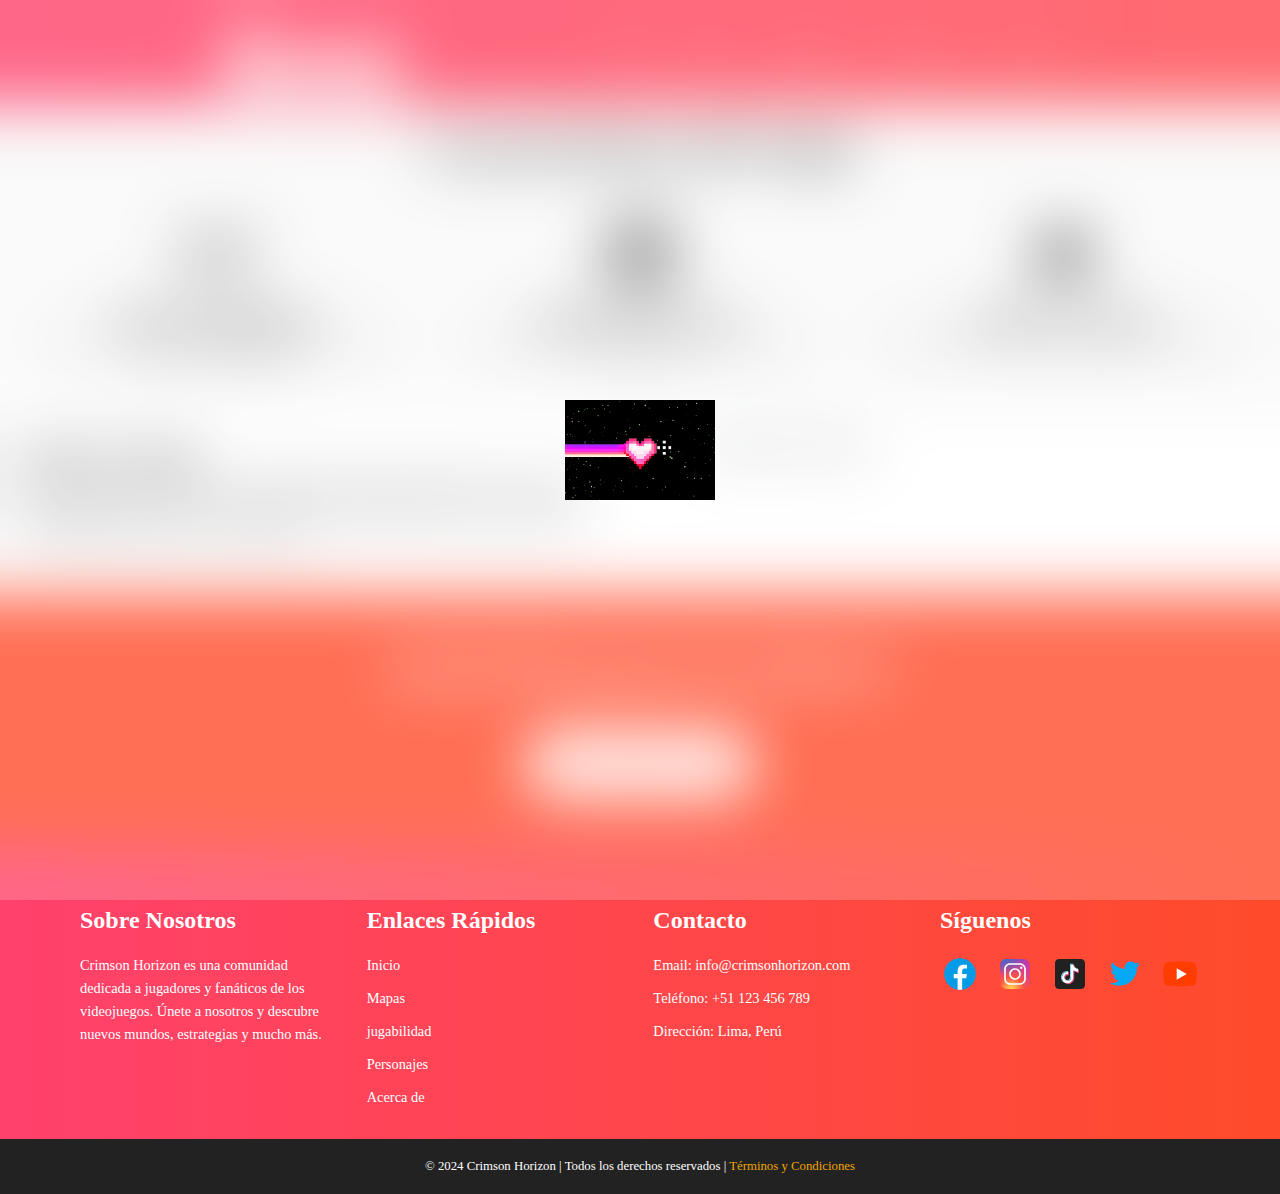
==== index.html @ 90517d05 "19102024" ====
<!DOCTYPE html>
<html lang="es">
<head>
    <meta charset="UTF-8">
    <meta name="viewport" content="width=device-width, initial-scale=1.0">
    <title>INICIO</title>
    <link rel="stylesheet" href="./estilos/sass.css">
    <link rel="icon" href="image/iconos/Crimson-Horizon.png" type="image/png">
</head>

<body>

    <!-- Preloader -->
    <div id="preloader">
        <img src="./image/giphy.gif" alt="Cargando" id="loader-gif">
    </div>
    
    <!-- Header -->
    <header>
        <img src="./image/logos/Crimson-Horizon-logo.png" alt="Logo" width="200px">
        <nav>
            <div class="menu-icon" id="menu-icon">&#9776;</div>
            <ul id="nav-links">
                <li><a href="./index.html">Inicio</a></li>
                <li><a href="./data/mapas.html">Mapas</a></li>
                <li><a href="./data/jugabilidad.html">jugabilidad</a></li>
                <li><a href="./data/personajes.html">Personajes</a></li>
                <li><a href="./data/acercaDe.html">Acerca de</a></li>
            </ul>
        </nav>
    </header>

    <!-- Hero Section 
    <section class="hero-section">
        <div class="video-background">
            <iframe src="https://www.youtube.com/embed/W7Zatp6qYQc?si=sY_WpAzweU1aqU3s&autoplay=1&mute=1&loop=1&playlist=W7Zatp6qYQc" 
            title="YouTube video player" frameborder="0" allow="accelerometer; autoplay; clipboard-write; encrypted-media; gyroscope; picture-in-picture; web-share" 
            allowfullscreen></iframe>
        </div>
        <div class="hero-content">
            <h1>Crimson Horizon</h1>
            <p>Embárcate en una aventura épica en un mundo lleno de desafíos y estrategias.</p>
            <a href="#explorar" class="cta-button">Explorar Ahora</a>
        </div>
    </section>
-->
    

    <!-- Características del Juego -->
    <section class="features-section">
        <h2>Características del Juego</h2>
        <div class="features-grid">
            <div class="feature-item">
                <img src="./image/logos/Modo_Multijugador-removebg-preview.svg" alt="Multijugador">
                <h3>Modo Multijugador</h3>
                <p>Juega con amigos o enfrenta a jugadores de todo el mundo en batallas épicas.</p>
            </div>
            <div class="feature-item">
                <img src="./image/logos/png-transparent-compute.svg" alt="Mundos Inmersivos">
                <h3>Mundos Inmersivos</h3>
                <p>Explora mapas detallados con diferentes biomas y escenarios.</p>
            </div>
            <div class="feature-item">
                <img src="./image/logos/sniper-rifle-icon-two-crossed-guns-on-white-vector-removebg-preview-_1_.svg" alt="Combates Intensos">
                <h3>Combates Intensos</h3>
                <p>Disfruta de un sistema de combate fluido y dinámico.</p>
            </div>
        </div>
    </section>

    <!-- Cuerpo de Inicio -->
    <section class="cuerpoInicio">
        <article>
            <h2>Sobre el Juego</h2>
            <p>Crimson Horizon es un juego de estrategia donde las decisiones tácticas y el control del mapa determinan tu victoria. Con diversos escenarios que abarcan desde ciudades desoladas hasta densas selvas, cada partida es una experiencia única. Únete y muestra tus habilidades estratégicas en batallas épicas.</p>
        </article>
        <article>
            <img src="./image/12.jpg" alt="Imagen de Presentación" width="100%">
        </article>
    </section>


<!-- Contador de Logros Mejorado -->
<!-- Contador de Logros 
<section class="achievement-counter">
    <h2>Estadísticas del Juego</h2>
    <div class="counter-container">
        <div class="counter-item">
            <h3>Jugadores Registrados</h3>
            <p><span class="counter" data-count="10000">0</span>+</p>
        </div>
        <div class="counter-item">
            <h3>Misiones Completadas</h3>
            <p><span class="counter" data-count="5000">0</span>+</p>
        </div>
        <div class="counter-item">
            <h3>Eventos en Vivo</h3>
            <p><span class="counter" data-count="50">0</span></p>
        </div>
    </div>
</section>-->




    <!-- Call to Action -->
    <section class="cta-section">
        <h2>¿Estás listo para la aventura?</h2>
        <a href="#" class="cta-button">Descargar Ahora</a>
    </section>

    <!-- Footer -->
    <footer>
        <div class="footer-container">
            <div class="footer-section about">
                <h2>Sobre Nosotros</h2>
                <p>Crimson Horizon es una comunidad dedicada a jugadores y fanáticos de los videojuegos. Únete a nosotros y descubre nuevos mundos, estrategias y mucho más.</p>
            </div>

            <div class="footer-section links">
                <h2>Enlaces Rápidos</h2>
                <ul>
                    <li><a href="./index.html">Inicio</a></li>
                    <li><a href="./data/mapas.html">Mapas</a></li>
                    <li><a href="./data/jugabilidad.html">jugabilidad</a></li>
                    <li><a href="./data/personajes.html">Personajes</a></li>
                    <li><a href="./data/acercaDe.html">Acerca de</a></li>
                </ul>
            </div>

            <div class="footer-section contact">
                <h2>Contacto</h2>
                <ul>
                    <li>Email: <a href="mailto:info@crimsonhorizon.com">info@crimsonhorizon.com</a></li>
                    <li>Teléfono: +51 123 456 789</li>
                    <li>Dirección: Lima, Perú</li>
                </ul>
            </div>

            <div class="footer-section social">
                <h2>Síguenos</h2>
                <div class="social-icons">
                    <a href="https://www.facebook.com/?locale=es_LA" target="_blank"><img src="./image/logos/facebook.svg" alt="Facebook"></a>
                    <a href="https://www.instagram.com/" target="_blank"><img src="./image/logos/instagram.svg" alt="Instagram"></a>
                    <a href="https://www.tiktok.com/es/" target="_blank"><img src="./image/logos/tik-tok.svg" alt="TikTok"></a>
                    <a href="https://x.com/?lang=es" target="_blank"><img src="./image/logos/twitter.svg" alt="Twitter"></a>
                    <a href="https://www.youtube.com/" target="_blank"><img src="./image/logos/youtube-play.svg" alt="YouTube"></a>
                </div>
            </div>
        </div>

        <div class="footer-bottom">
            <p>&copy; 2024 Crimson Horizon | Todos los derechos reservados | <a href="#">Términos y Condiciones</a></p>
        </div>
    </footer>

    <script src="./js/js.js"></script>
    <script src="./js/inicio.js"></script>
</body>
</html>
---- estilos/sass.css ----
@charset "UTF-8";
/* Animación Fade-Out para Preloader */
#preloader {
  position: fixed;
  width: 100%;
  height: 100%;
  background: #fff;
  display: flex;
  justify-content: center;
  align-items: center;
  z-index: 9999;
  animation: fadeOut 1.5s forwards;
  animation-delay: 2s;
}

@keyframes fadeOut {
  100% {
    opacity: 0;
    visibility: hidden;
  }
}
/* Mobile First Design */
/* Estilos para la sección del héroe */ /* Estilos para la sección del héroe */
.hero-section {
  position: relative;
  width: 100%;
  height: 100vh;
  display: flex;
  justify-content: center;
  align-items: center;
  color: white;
  text-align: center;
  overflow: hidden;
}

.video-background {
  position: absolute;
  top: 0;
  left: 0;
  width: 100%;
  height: 100%;
  overflow: hidden;
  z-index: -1; /* Hace que el video quede detrás del contenido */
}

.video-background iframe {
  position: absolute;
  top: 0;
  left: 0;
  width: 100%;
  height: 100%;
  pointer-events: none; /* Hace que el video no sea interactivo */
}

.hero-content {
  z-index: 1; /* Asegura que el contenido esté por encima del video */
  padding: 20px;
}

.cta-button {
  display: inline-block;
  padding: 15px 30px;
  background-color: #ff4500;
  color: white;
  text-decoration: none;
  font-size: 18px;
  border-radius: 5px;
  margin-top: 20px;
}

.cta-button:hover {
  background-color: #e63e00;
}

/* Características del Juego */
.features-section {
  padding: 20px;
  text-align: center;
  background-color: #f9f9f9;
}
.features-section h2 {
  font-size: 2rem; /* Ajustado para pantallas pequeñas */
  margin-bottom: 20px;
}
.features-section .features-grid {
  display: grid;
  grid-template-columns: 1fr; /* Mostrar en una sola columna en móviles */
  gap: 20px;
}
.features-section .features-grid .feature-item {
  padding: 20px;
}
.features-section .features-grid .feature-item img {
  width: 50px; /* Ajustamos el tamaño de los íconos */
  margin-bottom: 10px;
}
.features-section .features-grid .feature-item h3 {
  font-size: 1.5rem;
}
.features-section .features-grid .feature-item p {
  font-size: 1rem;
  color: #666;
}
@media (min-width: 768px) {
  .features-section h2 {
    font-size: 2.5rem;
  }
  .features-section .features-grid {
    grid-template-columns: repeat(3, 1fr); /* 3 columnas en pantallas medianas/grandes */
    gap: 30px;
  }
  .features-section .features-grid .feature-item img {
    width: 80px; /* Iconos más grandes en pantallas grandes */
  }
}

/* Cuerpo de Inicio */
.cuerpoInicio {
  display: flex;
  flex-direction: column; /* Columna en móviles */
  margin: 30px 20px;
  gap: 20px;
}
.cuerpoInicio article {
  width: 100%;
  margin-bottom: 20px;
}
.cuerpoInicio article h2 {
  font-size: 1.8rem; /* Ajustado para móviles */
}
.cuerpoInicio article p {
  font-size: 1rem;
  color: #333;
  text-align: justify;
}
.cuerpoInicio article img {
  width: 100%;
  border-radius: 10px;
}
@media (min-width: 768px) {
  .cuerpoInicio {
    flex-direction: row; /* Filas en pantallas grandes */
    justify-content: space-between;
  }
  .cuerpoInicio article {
    width: 45%; /* Cada artículo toma el 45% del ancho */
  }
}

/* Call to Action */
.cta-section {
  text-align: center;
  padding: 50px 20px; /* Aumentar padding en la sección para mayor espacio */
  background-color: #ff4b2b;
  color: white;
  /* Ajustes para pantallas grandes */
}
.cta-section h2 {
  font-size: 2rem; /* Ajustado para móviles */
  margin-bottom: 20px; /* Añadir margen inferior al título */
}
.cta-section .cta-button {
  display: inline-block; /* Mantener el botón inline-block */
  padding: 15px 30px; /* Aumentar el padding del botón */
  font-size: 1.2rem;
  background-color: white;
  color: #ff4b2b;
  text-decoration: none;
  border-radius: 50px;
  transition: background-color 0.3s ease;
  margin-top: 20px; /* Añadir espacio entre el botón y el título */
}
.cta-section .cta-button:hover {
  background-color: #d6391d;
  color: white;
}
@media (min-width: 768px) {
  .cta-section h2 {
    font-size: 2.5rem;
  }
  .cta-section .cta-button {
    padding: 20px 40px; /* Más grande en pantallas grandes */
    font-size: 1.4rem;
  }
}

/* Animación de fadeIn */
@keyframes fadeIn {
  0% {
    opacity: 0;
  }
  100% {
    opacity: 1;
  }
}
/* Animación de fadeInUp */
@keyframes fadeInUp {
  0% {
    opacity: 0;
    transform: translateY(20px);
  }
  100% {
    opacity: 1;
    transform: translateY(0);
  }
}
/* Estilos generales para la tarjeta */
.card-container {
  width: 300px;
  height: 330px;
  perspective: 1000px; /* Da profundidad a la animación */
  margin: 20px auto; /* Centra la tarjeta */
}

.card {
  width: 100%;
  height: 100%;
  position: relative;
  transform-style: preserve-3d;
  transition: transform 0.6s;
}

.card.is-flipped {
  transform: rotateY(180deg); /* Efecto de voltear la carta al hacer clic */
}

.card-front,
.card-back {
  position: absolute;
  width: 100%;
  height: 100%;
  backface-visibility: hidden; /* Oculta la cara posterior cuando no está visible */
  border: 2px solid #ffd441;
  border-radius: 10px;
}

/* Frente de la carta con el degradado circular */
.card-front {
  background: radial-gradient(circle, #ffd441, #ff7541); /* Degradado circular */
}

.card-front img {
  width: 100%;
  height: 100%;
  -o-object-fit: cover;
     object-fit: cover; /* Ajusta la imagen para cubrir todo el contenedor sin distorsión */
  border-radius: 10px;
}

/* Parte posterior de la carta con la descripción */
.card-back {
  background: radial-gradient(circle, #ff7541, #ff416c); /* Degradado circular */
  color: #fff;
  text-align: center;
  transform: rotateY(180deg); /* Oculta la parte posterior al principio */
  padding: 20px;
  border-radius: 10px;
}

.card-back h2 {
  margin-bottom: 10px;
}

.card-back p {
  margin: 5px 0;
}

/* Estilo de contenedor de cartas */
.contenedorDeCarta {
  display: flex;
  flex-wrap: wrap;
  justify-content: center; /* Centra las cartas en la sección */
  gap: 20px; /* Espacio entre las cartas */
}

.imgPersonajes {
  width: 50%;
  height: 20%;
}

.logoRangos {
  width: 200px;
}

.map-section {
  display: grid;
  grid-template-columns: repeat(auto-fit, minmax(300px, 1fr));
  gap: 20px;
  padding: 20px;
  /* Estilos personalizados por tipo de mapa */
}
.map-section .map-container {
  text-align: center;
  border: 1px solid #ccc;
  padding: 15px;
  border-radius: 10px;
  background-color: #f9f9f9;
}
.map-section .map-container img {
  border-radius: 10px;
  margin-bottom: 10px;
}
.map-section .map-container h2 {
  font-size: 1.5em;
  margin: 10px 0;
}
.map-section .map-container p {
  font-size: 1em;
  color: #666;
  padding: 0 10px;
}
.map-section .ciudad-map {
  background-color: #d1e7dd; /* Verde claro */
}
.map-section .ciudad-map h2 {
  color: #198754; /* Verde */
}
.map-section .desert-map {
  background-color: #fdf2e9; /* Beige claro */
}
.map-section .desert-map h2 {
  color: #c56a11; /* Naranja */
}
.map-section .snow-map {
  background-color: #f8f9fa; /* Gris claro */
}
.map-section .snow-map h2 {
  color: #6c757d; /* Gris */
}
.map-section .plain-map {
  background-color: #e2eafc; /* Azul claro */
}
.map-section .plain-map h2 {
  color: #0d6efd; /* Azul */
}
.map-section .jungle-map {
  background-color: #e9f7df; /* Verde claro */
}
.map-section .jungle-map h2 {
  color: #28a745; /* Verde oscuro */
}
.map-section .multibiome-map {
  background-color: #ffe5e9; /* Rosa claro */
}
.map-section .multibiome-map h2 {
  color: #d63384; /* Rosa fuerte */
}

/* Sección de Contador de Logros */
.achievement-counter {
  background-color: #1e1e1e;
  padding: 50px 0;
  text-align: center;
  color: #fff;
}

.achievement-counter .container {
  max-width: 1200px;
  margin: 0 auto;
  padding: 0 20px;
}

.achievement-counter .section-title {
  font-size: 36px;
  margin-bottom: 40px;
  color: #ffcc00;
}

.counter-container {
  display: flex;
  justify-content: space-around;
  flex-wrap: wrap;
}

.counter-item {
  flex: 1 1 30%;
  margin: 20px;
  padding: 30px;
  background-color: #292929;
  border-radius: 15px;
  box-shadow: 0 4px 8px rgba(0, 0, 0, 0.2);
  transition: transform 0.3s ease;
}

.counter-item:hover {
  transform: scale(1.05);
}

.counter-item i {
  font-size: 48px;
  margin-bottom: 20px;
  color: #ffcc00;
}

.counter-item h3 {
  font-size: 24px;
  margin-bottom: 10px;
}

.counter-item p {
  font-size: 32px;
  margin-top: 0;
}

.counter {
  font-weight: bold;
  color: #ffcc00;
}

/* Responsive para pantallas más pequeñas */
@media (max-width: 768px) {
  .counter-container {
    flex-direction: column;
    align-items: center;
  }
  .counter-item {
    width: 100%;
  }
}
* {
  margin: 0;
  padding: 0;
  box-sizing: border-box;
}

body {
  margin: 0;
  padding: 0;
  font-family: "Press Start 2P", cursive;
}

h1 {
  font-family: "Montserrat", sans-serif; /* Fuente moderna y estilizada */
  font-size: 3.5rem; /* Tamaño grande para escritorio */
  font-weight: 700; /* Negrita para mayor impacto */
  color: #ff4b2b; /* Color principal llamativo */
  text-align: center; /* Centra el título */
  text-transform: uppercase; /* Todo en mayúsculas */
  letter-spacing: 2px; /* Espaciado entre letras */
  margin-bottom: 20px;
  padding: 10px;
  position: relative;
  /* Sombra para dar profundidad sin animaciones */
  text-shadow: 2px 2px 5px rgba(0, 0, 0, 0.15);
  /* Escalabilidad para dispositivos móviles */
}
@media (max-width: 768px) {
  h1 {
    font-size: 2.8rem;
  }
}
@media (max-width: 480px) {
  h1 {
    font-size: 2.2rem;
  }
}

/* Alternativa: Borde inferior decorativo */
header {
  background: linear-gradient(90deg, #ff416c, #ff4b2b);
  background-size: 200% 200%;
  animation: gradienteAnimadoHeader 5s ease infinite;
  box-shadow: 0 4px 6px rgba(0, 0, 0, 0.1);
  display: flex;
  justify-content: space-evenly;
  align-items: center;
  position: sticky;
  top: 0;
  z-index: 100;
  padding: 5px 25px;
}

header img {
  margin-left: 0px;
}

nav {
  position: relative;
}

@keyframes gradienteAnimadoHeader {
  0% {
    background-position: 0% 50%;
  }
  50% {
    background-position: 100% 50%;
  }
  100% {
    background-position: 0% 50%;
  }
}
.menu-icon {
  font-size: 30px;
  color: white;
  cursor: pointer;
  display: none;
}

nav ul {
  list-style: none;
  display: flex;
  gap: 20px;
  transition: all 0.3s ease-in-out;
}

nav ul li a {
  color: white;
  text-decoration: none;
  padding: 10px;
  transition: color 0.3s ease;
}

nav ul li a:hover {
  color: #ffecd2;
}

@media (max-width: 1024px) {
  nav ul li a {
    padding: 15px 5px;
  }
}
@media (max-width: 768px) {
  header {
    padding: 5px 35px;
    display: flex;
    justify-content: space-around;
  }
  .menu-icon {
    display: block;
  }
  nav ul {
    display: none;
    flex-direction: column;
    background: #ff416c;
    position: absolute;
    top: 100%;
    right: 0;
    width: 200px;
    box-shadow: 0 4px 6px rgba(0, 0, 0, 0.2);
  }
  nav ul.show {
    display: flex;
  }
  nav ul li {
    margin: 0;
    padding: 15px;
    text-align: right;
  }
  nav ul li a {
    padding: 10px 5px;
  }
}
@media (max-width: 480px) {
  header {
    padding: 5px 30px;
  }
}
@media (max-width: 320px) {
  header {
    padding: 5px 25px;
  }
}
footer {
  background: linear-gradient(90deg, #ff416c, #ff4b2b);
  color: #fff;
  padding: 40px 0px 0px 0px;
}
footer .footer-container {
  display: flex;
  justify-content: space-between;
  align-items: flex-start;
  flex-wrap: wrap;
  max-width: 1200px;
  margin: 0 auto;
  padding: 0 20px;
}
footer .footer-container .footer-section {
  flex: 1 1 200px;
  margin: 20px;
}
footer .footer-container .footer-section h2 {
  font-size: 1.5rem;
  margin-bottom: 20px;
}
footer .footer-container .footer-section p, footer .footer-container .footer-section ul {
  font-size: 0.9rem;
  line-height: 1.6;
}
footer .footer-container .footer-section ul {
  list-style: none;
}
footer .footer-container .footer-section ul li {
  margin-bottom: 10px;
}
footer .footer-container .footer-section ul a {
  color: #fff;
  text-decoration: none;
}
footer .footer-container .footer-section ul a:hover {
  color: #f0a500; /* Efecto hover */
}
footer .footer-container .social-icons {
  display: flex;
  gap: 15px;
}
footer .footer-container .social-icons a img {
  width: 40px;
  transition: transform 0.3s ease;
}
footer .footer-container .social-icons a img:hover {
  transform: scale(1.2);
}
footer .footer-bottom {
  background-color: #222;
  padding: 20px 0;
  text-align: center;
}
footer .footer-bottom p {
  margin: 0;
  font-size: 0.8rem;
}
footer .footer-bottom p a {
  color: #f0a500;
  text-decoration: none;
}
footer .footer-bottom p a:hover {
  text-decoration: underline;
}

/* Estilo para el Preloader */
/* Estilo para el Preloader */
/* Estilo para el Preloader */
#preloader {
  position: fixed;
  top: 0;
  left: 0;
  width: 100%;
  height: 100%;
  background: rgba(255, 255, 255, 0.2); /* Fondo traslúcido */
  -webkit-backdrop-filter: blur(30px);
          backdrop-filter: blur(30px); /* Efecto borroso */
  display: flex;
  justify-content: center;
  align-items: center;
  z-index: 9999;
}

/* Estilo para el GIF */
#loader-gif {
  width: 150px; /* Ajusta el tamaño del GIF */
  height: auto;
}

/* Estilos que se aplicarán después de cargar la página */
#contenido {
  /* Aquí puedes poner los estilos normales de tu página */
  opacity: 0; /* Inicialmente oculto */
  transition: opacity 1s ease-in;
}/*# sourceMappingURL=sass.css.map */
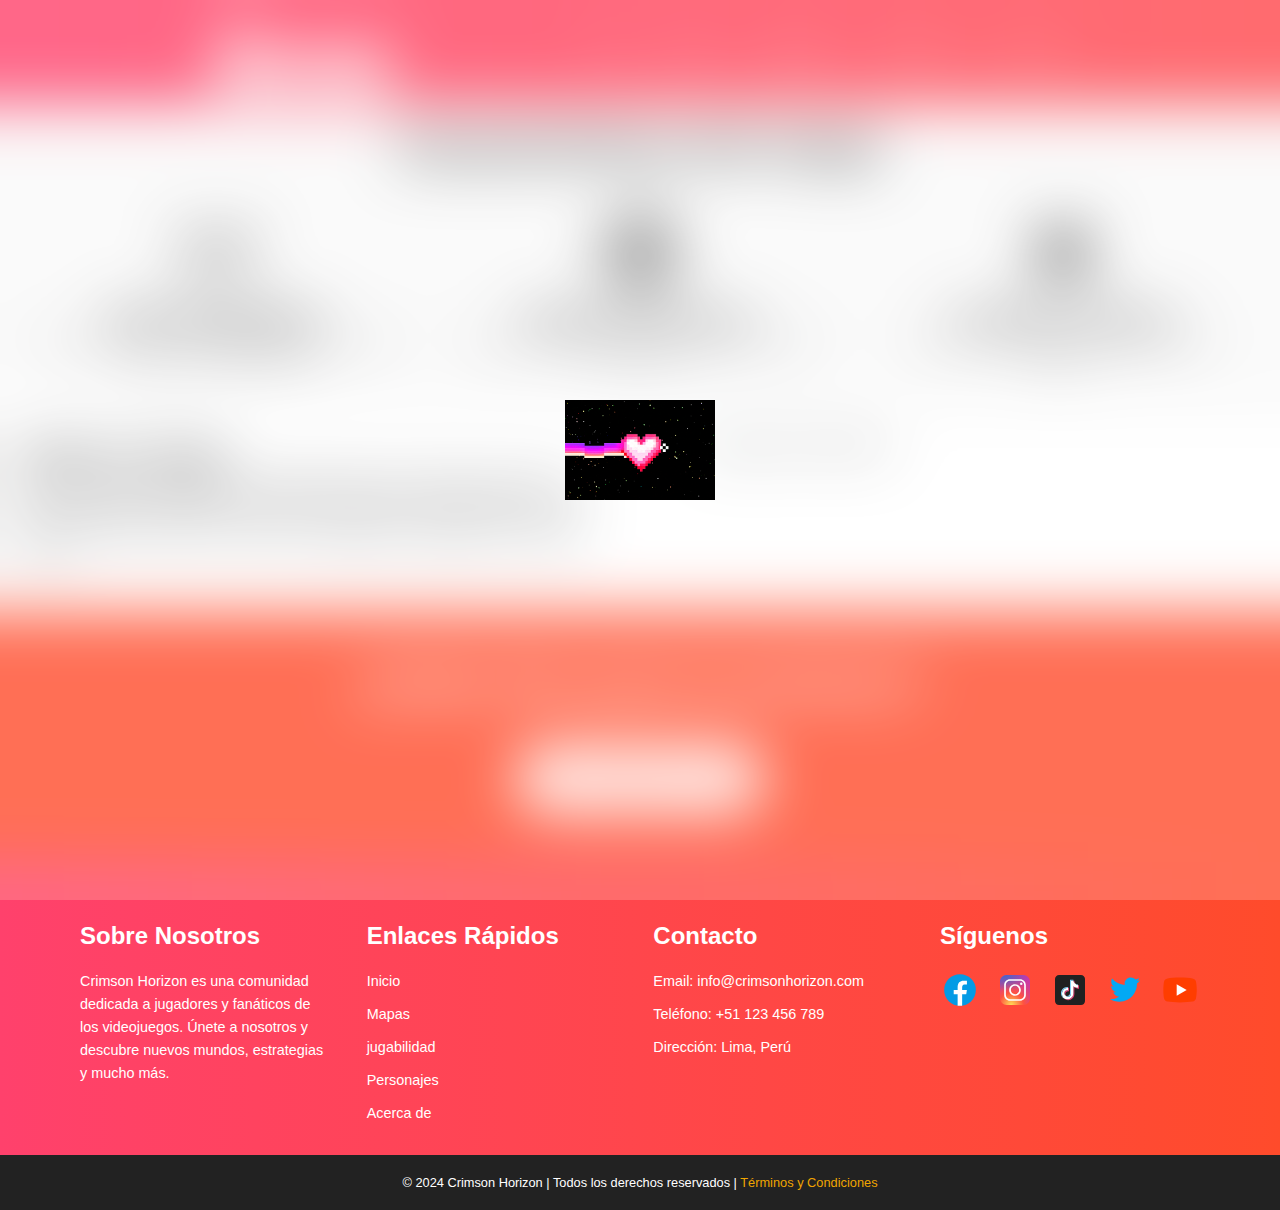
==== commit 7f6c7f5e: "21102024" ====
--- a/index.html
+++ b/index.html
@@ -3,7 +3,7 @@
 <head>
     <meta charset="UTF-8">
     <meta name="viewport" content="width=device-width, initial-scale=1.0">
-    <title>INICIO</title>
+    <title>Crimson Horizon</title>
     <link rel="stylesheet" href="./estilos/sass.css">
     <link rel="icon" href="image/iconos/Crimson-Horizon.png" type="image/png">
 </head>
@@ -106,7 +106,7 @@
     <!-- Call to Action -->
     <section class="cta-section">
         <h2>¿Estás listo para la aventura?</h2>
-        <a href="#" class="cta-button">Descargar Ahora</a>
+        <a target="_blank" href="https://play.google.com/store/apps/details?id=com.activision.callofduty.warzone&pcampaignid=web_share" class="cta-button">Descargar Ahora</a>
     </section>
 
     <!-- Footer -->
--- a/estilos/sass.css
+++ b/estilos/sass.css
@@ -278,6 +278,20 @@
   height: 20%;
 }
 
+.card-front h2 {
+  margin: 0; /* Elimina el margen del título */
+  padding: 10px 0; /* Añade algo de padding */
+  font-size: 1.5em; /* Tamaño de fuente */
+  color: #fff; /* Color del texto */
+  text-shadow: 2px 2px 4px rgba(0, 0, 0, 0.5); /* Sombra del texto para mejor legibilidad */
+  position: absolute; /* Para posicionarlo sobre la imagen */
+  width: 100%; /* Ancho completo */
+  bottom: 1px; /* Coloca el título en la parte inferior */
+  text-align: center; /* Centra el texto */
+  background-color: rgba(0, 0, 0, 0.5); /* Fondo semitransparente para mejor visibilidad */
+  border-radius: 0 0 10px 10px; /* Bordes redondeados en la parte inferior */
+}
+
 .logoRangos {
   width: 200px;
 }
@@ -426,7 +440,7 @@
 body {
   margin: 0;
   padding: 0;
-  font-family: "Press Start 2P", cursive;
+  font-family: Arial, Helvetica, sans-serif;
 }
 
 h1 {
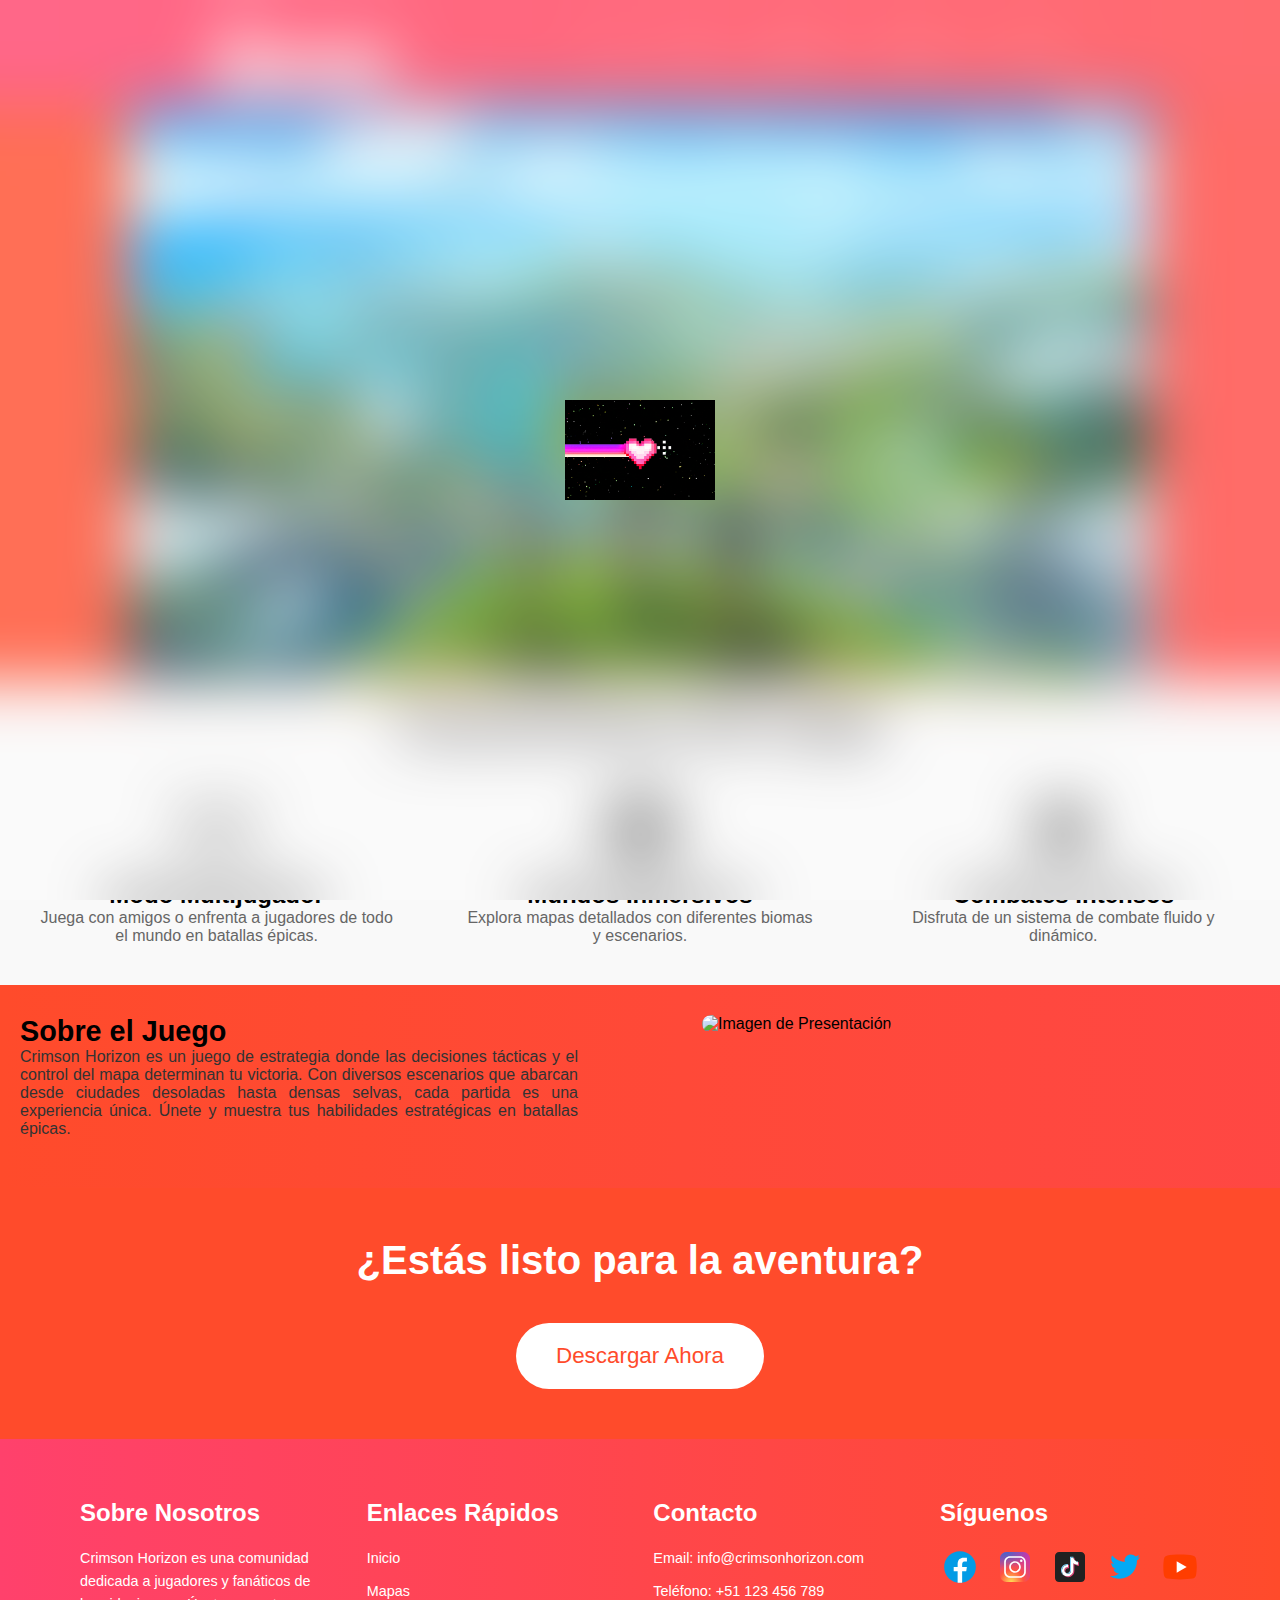
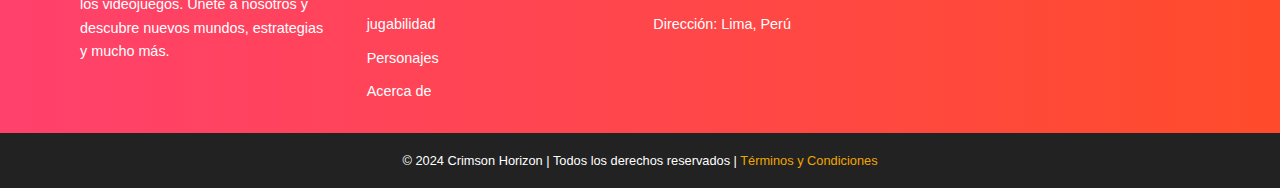
==== commit 6158fe4b: "22/10/2024" ====
--- a/index.html
+++ b/index.html
@@ -30,7 +30,61 @@
         </nav>
     </header>
 
-    <!-- Hero Section 
+
+    <section class="carousel">
+        <div class="carousel-inner">
+          <!-- Slide 1 -->
+          <div class="carousel-item active">
+            <img src="./image/fortnite-battle-royale-desktop-ty23oabol2bxs3zr.jpg" alt="Crimson Horizon Portada">
+            <div class="carousel-text">
+              <h2>Bienvenido a Crimson Horizon</h2>
+              <p>Un juego de estrategia donde el control del mapa determina la victoria.</p>
+            </div>
+          </div>
+          <!-- Slide 2 -->
+          <div class="carousel-item">
+            <img src="https://via.placeholder.com/1920x1080" alt="Estrategia Total">
+            <div class="carousel-text">
+              <h2>La estrategia lo es todo</h2>
+              <p>Toma decisiones tácticas que te llevarán a la victoria.</p>
+            </div>
+          </div>
+          <!-- Slide 3 -->
+          <div class="carousel-item">
+            <img src="https://via.placeholder.com/1920x1080" alt="Exploración de Mapas">
+            <div class="carousel-text">
+              <h2>Explora diversos entornos</h2>
+              <p>Desde ciudades desoladas hasta selvas densas, cada partida es única.</p>
+            </div>
+          </div>
+          <!-- Slide 4 -->
+          <div class="carousel-item">
+            <img src="https://via.placeholder.com/1920x1080" alt="Batallas Épicas">
+            <div class="carousel-text">
+              <h2>Lucha en batallas épicas</h2>
+              <p>Únete a la acción y muestra tus habilidades en combates masivos.</p>
+            </div>
+          </div>
+        </div>
+        <button class="prev" onclick="moveSlide(-1)">&#10094;</button>
+        <button class="next" onclick="moveSlide(1)">&#10095;</button>
+      </section>
+    
+
+
+
+
+
+
+
+
+
+
+
+
+
+
+<!--
     <section class="hero-section">
         <div class="video-background">
             <iframe src="https://www.youtube.com/embed/W7Zatp6qYQc?si=sY_WpAzweU1aqU3s&autoplay=1&mute=1&loop=1&playlist=W7Zatp6qYQc" 
--- a/estilos/sass.css
+++ b/estilos/sass.css
@@ -202,6 +202,79 @@
   100% {
     opacity: 1;
     transform: translateY(0);
+  }
+}
+/* Reset de márgenes y paddings para el carrusel */
+.carousel {
+  position: relative;
+  width: 100%;
+  max-width: 1024px;
+  overflow: hidden;
+  margin: 0 auto; /* Centramos el carrusel */
+}
+
+.carousel-inner {
+  display: flex;
+  width: 100%;
+  transition: transform 0.5s ease;
+}
+
+.carousel-item {
+  min-width: 100%;
+  position: relative;
+}
+
+.carousel-item img {
+  width: 100%;
+  height: auto;
+}
+
+.carousel-text {
+  position: absolute;
+  bottom: 20%;
+  left: 10%;
+  color: white;
+  text-shadow: 2px 2px 4px rgba(0, 0, 0, 0.8);
+}
+
+.carousel-text h2 {
+  font-size: 2rem;
+  margin-bottom: 0.5rem;
+}
+
+.carousel-text p {
+  font-size: 1.2rem;
+}
+
+button {
+  position: absolute;
+  top: 50%;
+  transform: translateY(-50%);
+  background-color: rgba(0, 0, 0, 0.5);
+  border: none;
+  color: white;
+  font-size: 2rem;
+  padding: 0.5rem;
+  cursor: pointer;
+}
+
+.prev {
+  left: 10px;
+}
+
+.next {
+  right: 10px;
+}
+
+@media screen and (max-width: 768px) {
+  .carousel-text h2 {
+    font-size: 1.5rem;
+  }
+  .carousel-text p {
+    font-size: 1rem;
+  }
+  button {
+    font-size: 1.5rem;
   }
 }
 /* Estilos generales para la tarjeta */
@@ -298,30 +371,40 @@
 
 .map-section {
   display: grid;
-  grid-template-columns: repeat(auto-fit, minmax(300px, 1fr));
-  gap: 20px;
+  grid-template-columns: repeat(auto-fit, minmax(300px, 1fr)); /* Mínimo de 300px por carta en pantallas más pequeñas */
+  gap: 20px; /* Espacio entre cartas */
   padding: 20px;
   /* Estilos personalizados por tipo de mapa */
 }
 .map-section .map-container {
   text-align: center;
   border: 1px solid #ccc;
-  padding: 15px;
+  padding: 15px; /* Ajustar el padding interno */
   border-radius: 10px;
   background-color: #f9f9f9;
+  transition: transform 0.2s, box-shadow 0.2s; /* Transiciones suaves */
+  box-shadow: 0 2px 5px rgba(0, 0, 0, 0.1); /* Sombra sutil para un efecto de profundidad */
+  /* Efecto de hover */
 }
 .map-section .map-container img {
   border-radius: 10px;
-  margin-bottom: 10px;
+  margin-bottom: 10px; /* Espacio debajo de las imágenes */
+  width: 100%; /* Asegura que la imagen ocupe el ancho del contenedor */
+  height: auto; /* Mantiene la proporción de la imagen */
 }
 .map-section .map-container h2 {
-  font-size: 1.5em;
-  margin: 10px 0;
+  font-size: 1.5em; /* Tamaño de fuente para títulos */
+  margin: 10px 0; /* Margen alrededor del título */
+  transition: color 0.3s; /* Transición suave para el color */
 }
 .map-section .map-container p {
-  font-size: 1em;
+  font-size: 0.9em; /* Tamaño de texto ajustado */
   color: #666;
-  padding: 0 10px;
+  padding: 0 10px; /* Padding horizontal */
+}
+.map-section .map-container:hover {
+  transform: scale(1.05); /* Escalar la carta al pasar el mouse */
+  box-shadow: 0 8px 20px rgba(0, 0, 0, 0.2); /* Sombra más intensa al hacer hover */
 }
 .map-section .ciudad-map {
   background-color: #d1e7dd; /* Verde claro */
@@ -360,77 +443,97 @@
   color: #d63384; /* Rosa fuerte */
 }
 
-/* Sección de Contador de Logros */
-.achievement-counter {
-  background-color: #1e1e1e;
-  padding: 50px 0;
-  text-align: center;
-  color: #fff;
-}
-
-.achievement-counter .container {
-  max-width: 1200px;
-  margin: 0 auto;
-  padding: 0 20px;
-}
-
-.achievement-counter .section-title {
-  font-size: 36px;
-  margin-bottom: 40px;
-  color: #ffcc00;
-}
-
-.counter-container {
-  display: flex;
-  justify-content: space-around;
-  flex-wrap: wrap;
-}
-
-.counter-item {
-  flex: 1 1 30%;
-  margin: 20px;
-  padding: 30px;
-  background-color: #292929;
-  border-radius: 15px;
-  box-shadow: 0 4px 8px rgba(0, 0, 0, 0.2);
-  transition: transform 0.3s ease;
-}
-
-.counter-item:hover {
-  transform: scale(1.05);
-}
-
-.counter-item i {
-  font-size: 48px;
-  margin-bottom: 20px;
-  color: #ffcc00;
-}
-
-.counter-item h3 {
-  font-size: 24px;
-  margin-bottom: 10px;
-}
-
-.counter-item p {
-  font-size: 32px;
-  margin-top: 0;
-}
-
-.counter {
-  font-weight: bold;
-  color: #ffcc00;
-}
-
-/* Responsive para pantallas más pequeñas */
+/* Responsividad adicional */
 @media (max-width: 768px) {
-  .counter-container {
-    flex-direction: column;
-    align-items: center;
-  }
-  .counter-item {
-    width: 100%;
-  }
-}
+  .map-container {
+    padding: 15px; /* Ajustar padding en pantallas pequeñas */
+  }
+  h2 {
+    font-size: 1.3em; /* Ajustar tamaño de fuente en pantallas pequeñas */
+  }
+  p {
+    font-size: 0.9em; /* Ajustar tamaño de texto en pantallas pequeñas */
+  }
+}
+/* Ajustes específicos para pantallas de 375px */
+@media (max-width: 375px) {
+  .map-section {
+    padding: 10px; /* Ajustar padding en la sección */
+  }
+  .map-section .map-container {
+    padding: 10px; /* Ajustar aún más el padding */
+  }
+  .map-section .map-container h2 {
+    font-size: 1.2em; /* Tamaño de fuente reducido en pantallas de 375px */
+  }
+  .map-section .map-container p {
+    font-size: 0.8em; /* Tamaño de texto reducido en pantallas de 375px */
+  }
+  .map-section .map-container img {
+    width: 100%; /* Asegura que la imagen ocupe el ancho del contenedor */
+    height: auto; /* Mantiene la proporción de la imagen */
+  }
+}
+/* Ajustes para pantallas grandes */
+@media (min-width: 1200px) {
+  .map-section {
+    grid-template-columns: repeat(auto-fit, minmax(400px, 1fr)); /* Aumentar el tamaño mínimo a 400px en pantallas grandes */
+  }
+  .map-container {
+    padding: 25px; /* Más padding para cartas grandes */
+  }
+}
+/* Estilos para la sección "Cómo se Juega" */
+.CUERPO {
+  background-color: #f9f9f9; /* Color de fondo suave */
+  padding: 20px; /* Espaciado interior */
+  border-radius: 10px; /* Bordes redondeados */
+  margin: 20px auto; /* Centrado horizontal */
+  max-width: 800px; /* Ancho máximo para la sección */
+  box-shadow: 0 4px 10px rgba(0, 0, 0, 0.1); /* Sombra para profundidad */
+}
+
+/* Estilos para los encabezados */
+.CUERPO h2 {
+  font-size: 24px; /* Tamaño de fuente grande para encabezados */
+  color: #333; /* Color del texto */
+  margin-top: 20px; /* Espaciado superior */
+  margin-bottom: 10px; /* Espaciado inferior */
+  border-bottom: 2px solid #ffd441; /* Línea inferior decorativa */
+  padding-bottom: 5px; /* Espaciado inferior para la línea */
+}
+
+/* Estilos para los párrafos */
+.CUERPO p {
+  font-size: 16px; /* Tamaño de fuente para párrafos */
+  line-height: 1.6; /* Altura de línea para mejor legibilidad */
+  color: #555; /* Color del texto */
+  margin-bottom: 15px; /* Espaciado inferior */
+}
+
+/* Estilos para listas */
+.CUERPO ul {
+  list-style-type: disc; /* Tipo de viñeta */
+  padding-left: 20px; /* Espaciado izquierdo */
+}
+
+.CUERPO li {
+  margin-bottom: 10px; /* Espaciado entre los elementos de la lista */
+}
+
+/* Estilos para texto destacado */
+.CUERPO strong {
+  color: #ff5733; /* Color destacado para texto */
+}
+
+.imagen-jugabilidad {
+  width: 100%; /* Ajusta el ancho de la imagen al 100% del contenedor */
+  height: auto; /* Mantiene la proporción de la imagen */
+  margin: 20px 0; /* Espaciado superior e inferior */
+  border-radius: 5px; /* Bordes redondeados */
+  box-shadow: 0 2px 8px rgba(0, 0, 0, 0.2); /* Sombra para darle profundidad */
+}
+
 * {
   margin: 0;
   padding: 0;
@@ -443,11 +546,32 @@
   font-family: Arial, Helvetica, sans-serif;
 }
 
+body {
+  margin: 0;
+  padding: 0;
+  height: 100vh;
+  background: linear-gradient(270deg, #ff416c, #ff4b2b, #ff416c, #ff4b2b);
+  background-size: 800% 800%;
+  animation: colorAnimation 15s ease infinite;
+}
+
+/* Definimos la animación de colores */
+@keyframes colorAnimation {
+  0% {
+    background-position: 0% 50%;
+  }
+  50% {
+    background-position: 100% 50%;
+  }
+  100% {
+    background-position: 0% 50%;
+  }
+}
 h1 {
   font-family: "Montserrat", sans-serif; /* Fuente moderna y estilizada */
   font-size: 3.5rem; /* Tamaño grande para escritorio */
   font-weight: 700; /* Negrita para mayor impacto */
-  color: #ff4b2b; /* Color principal llamativo */
+  color: #ffffff; /* Color principal llamativo */
   text-align: center; /* Centra el título */
   text-transform: uppercase; /* Todo en mayúsculas */
   letter-spacing: 2px; /* Espaciado entre letras */
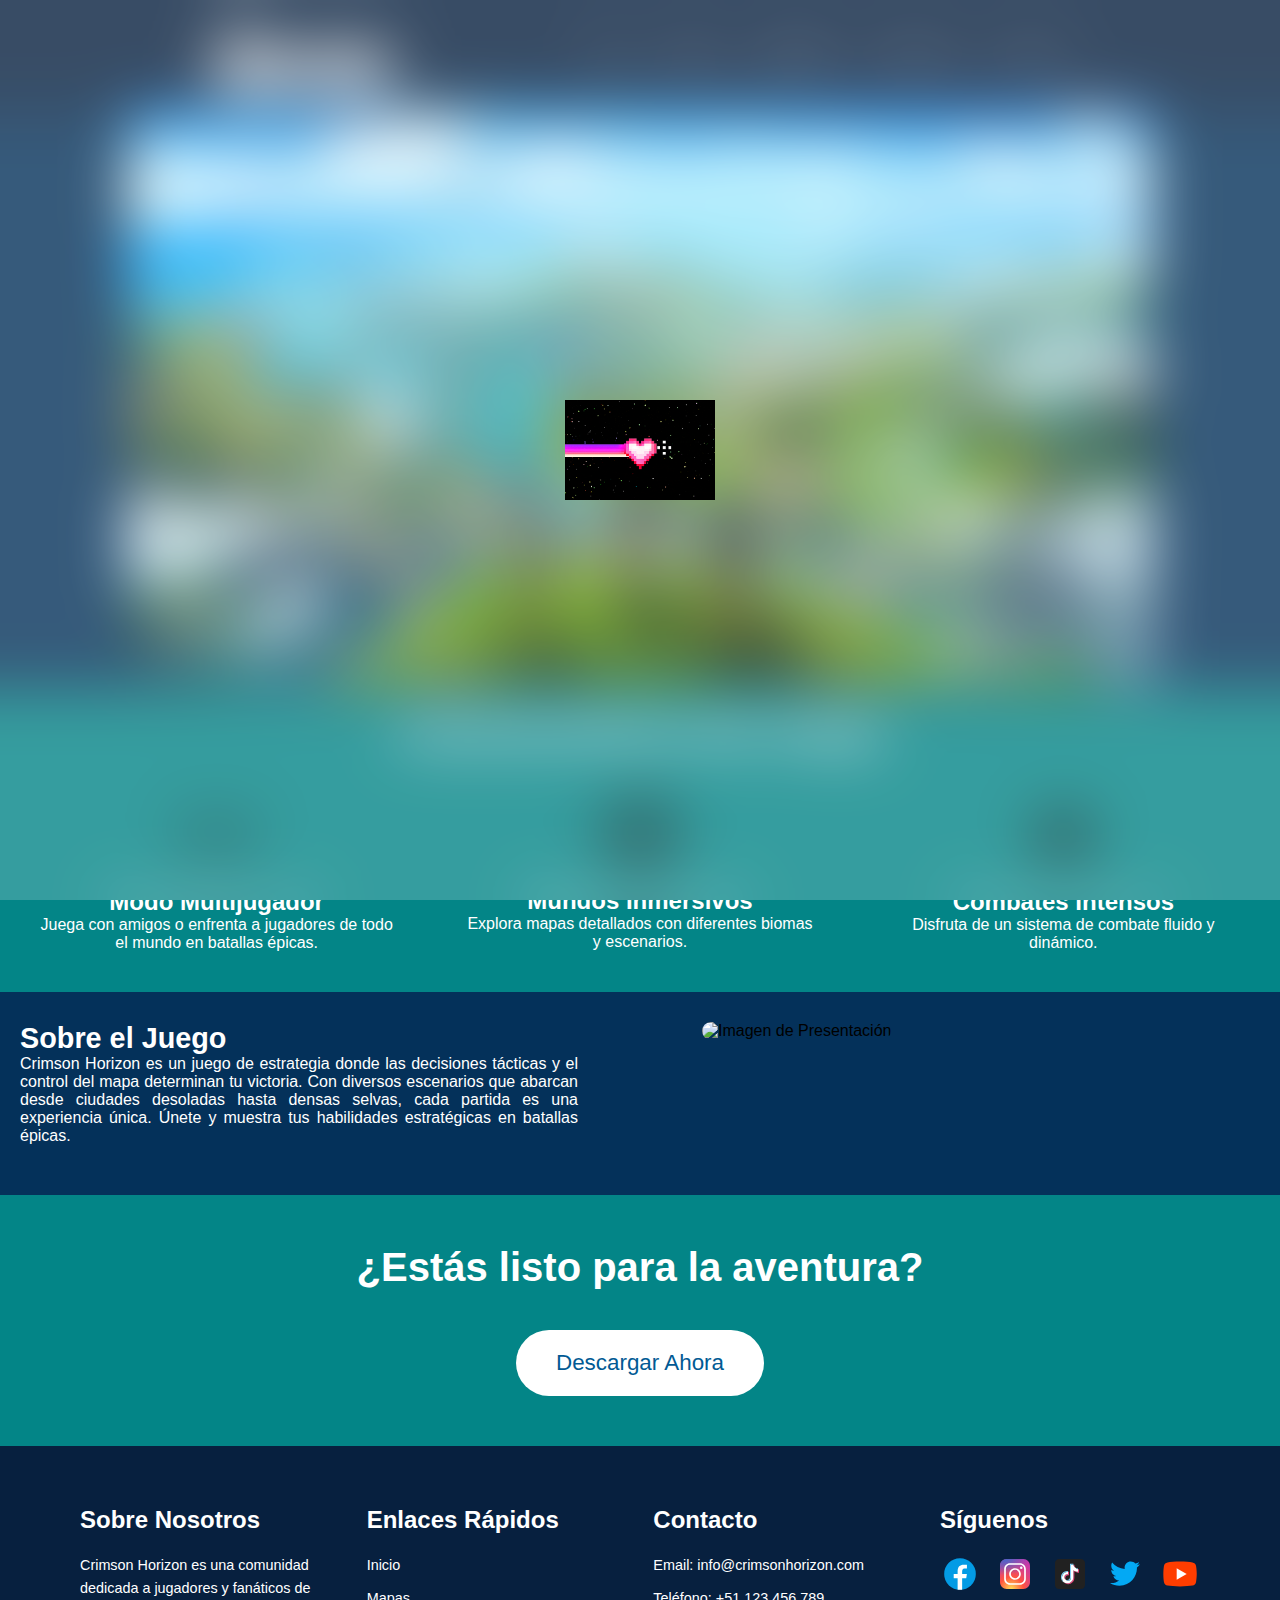
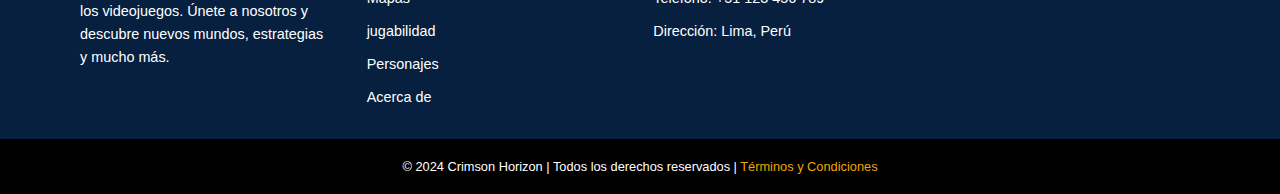
==== commit c3aa79dc: "21102024" ====
--- a/index.html
+++ b/index.html
@@ -17,7 +17,7 @@
     
     <!-- Header -->
     <header>
-        <img src="./image/logos/Crimson-Horizon-logo.png" alt="Logo" width="200px">
+        <a href="./index.html"><img src="./image/logos/Crimson-Horizon-logo.png" alt="Logo" width="200px"></a>
         <nav>
             <div class="menu-icon" id="menu-icon">&#9776;</div>
             <ul id="nav-links">
@@ -43,7 +43,7 @@
           </div>
           <!-- Slide 2 -->
           <div class="carousel-item">
-            <img src="https://via.placeholder.com/1920x1080" alt="Estrategia Total">
+            <img src="./image/1366_2000.jpeg" alt="Estrategia Total">
             <div class="carousel-text">
               <h2>La estrategia lo es todo</h2>
               <p>Toma decisiones tácticas que te llevarán a la victoria.</p>
@@ -51,7 +51,7 @@
           </div>
           <!-- Slide 3 -->
           <div class="carousel-item">
-            <img src="https://via.placeholder.com/1920x1080" alt="Exploración de Mapas">
+            <img src="./image/free-fire.gif" alt="Exploración de Mapas">
             <div class="carousel-text">
               <h2>Explora diversos entornos</h2>
               <p>Desde ciudades desoladas hasta selvas densas, cada partida es única.</p>
@@ -59,7 +59,7 @@
           </div>
           <!-- Slide 4 -->
           <div class="carousel-item">
-            <img src="https://via.placeholder.com/1920x1080" alt="Batallas Épicas">
+            <img src="./image/bfb94e54c45afd24384db5ad32d71d15.gif" alt="Batallas Épicas">
             <div class="carousel-text">
               <h2>Lucha en batallas épicas</h2>
               <p>Únete a la acción y muestra tus habilidades en combates masivos.</p>
--- a/estilos/sass.css
+++ b/estilos/sass.css
@@ -76,11 +76,12 @@
 .features-section {
   padding: 20px;
   text-align: center;
-  background-color: #f9f9f9;
+  background-color: #038587;
 }
 .features-section h2 {
   font-size: 2rem; /* Ajustado para pantallas pequeñas */
   margin-bottom: 20px;
+  color: white;
 }
 .features-section .features-grid {
   display: grid;
@@ -96,10 +97,11 @@
 }
 .features-section .features-grid .feature-item h3 {
   font-size: 1.5rem;
+  color: white;
 }
 .features-section .features-grid .feature-item p {
   font-size: 1rem;
-  color: #666;
+  color: white;
 }
 @media (min-width: 768px) {
   .features-section h2 {
@@ -127,10 +129,11 @@
 }
 .cuerpoInicio article h2 {
   font-size: 1.8rem; /* Ajustado para móviles */
+  color: white;
 }
 .cuerpoInicio article p {
   font-size: 1rem;
-  color: #333;
+  color: white;
   text-align: justify;
 }
 .cuerpoInicio article img {
@@ -151,27 +154,28 @@
 .cta-section {
   text-align: center;
   padding: 50px 20px; /* Aumentar padding en la sección para mayor espacio */
-  background-color: #ff4b2b;
+  background-color: #038587;
   color: white;
   /* Ajustes para pantallas grandes */
 }
 .cta-section h2 {
   font-size: 2rem; /* Ajustado para móviles */
-  margin-bottom: 20px; /* Añadir margen inferior al título */
+  margin-bottom: 20px;
+  color: white; /* Añadir margen inferior al título */
 }
 .cta-section .cta-button {
   display: inline-block; /* Mantener el botón inline-block */
   padding: 15px 30px; /* Aumentar el padding del botón */
   font-size: 1.2rem;
   background-color: white;
-  color: #ff4b2b;
+  color: #015a94;
   text-decoration: none;
   border-radius: 50px;
   transition: background-color 0.3s ease;
   margin-top: 20px; /* Añadir espacio entre el botón y el título */
 }
 .cta-section .cta-button:hover {
-  background-color: #d6391d;
+  background-color: #015a94;
   color: white;
 }
 @media (min-width: 768px) {
@@ -303,13 +307,13 @@
   width: 100%;
   height: 100%;
   backface-visibility: hidden; /* Oculta la cara posterior cuando no está visible */
-  border: 2px solid #ffd441;
+  border: 2px solid white;
   border-radius: 10px;
 }
 
 /* Frente de la carta con el degradado circular */
 .card-front {
-  background: radial-gradient(circle, #ffd441, #ff7541); /* Degradado circular */
+  background: radial-gradient(circle, #038587, #015a94); /* Degradado circular */
 }
 
 .card-front img {
@@ -322,7 +326,7 @@
 
 /* Parte posterior de la carta con la descripción */
 .card-back {
-  background: radial-gradient(circle, #ff7541, #ff416c); /* Degradado circular */
+  background: radial-gradient(circle, #038587, #015a94); /* Degradado circular */
   color: #fff;
   text-align: center;
   transform: rotateY(180deg); /* Oculta la parte posterior al principio */
@@ -550,23 +554,10 @@
   margin: 0;
   padding: 0;
   height: 100vh;
-  background: linear-gradient(270deg, #ff416c, #ff4b2b, #ff416c, #ff4b2b);
+  background: #04315a;
   background-size: 800% 800%;
-  animation: colorAnimation 15s ease infinite;
-}
-
-/* Definimos la animación de colores */
-@keyframes colorAnimation {
-  0% {
-    background-position: 0% 50%;
-  }
-  50% {
-    background-position: 100% 50%;
-  }
-  100% {
-    background-position: 0% 50%;
-  }
-}
+}
+
 h1 {
   font-family: "Montserrat", sans-serif; /* Fuente moderna y estilizada */
   font-size: 3.5rem; /* Tamaño grande para escritorio */
@@ -595,9 +586,8 @@
 
 /* Alternativa: Borde inferior decorativo */
 header {
-  background: linear-gradient(90deg, #ff416c, #ff4b2b);
+  background: #07203f;
   background-size: 200% 200%;
-  animation: gradienteAnimadoHeader 5s ease infinite;
   box-shadow: 0 4px 6px rgba(0, 0, 0, 0.1);
   display: flex;
   justify-content: space-evenly;
@@ -616,17 +606,6 @@
   position: relative;
 }
 
-@keyframes gradienteAnimadoHeader {
-  0% {
-    background-position: 0% 50%;
-  }
-  50% {
-    background-position: 100% 50%;
-  }
-  100% {
-    background-position: 0% 50%;
-  }
-}
 .menu-icon {
   font-size: 30px;
   color: white;
@@ -649,7 +628,7 @@
 }
 
 nav ul li a:hover {
-  color: #ffecd2;
+  color: #015a94;
 }
 
 @media (max-width: 1024px) {
@@ -669,7 +648,7 @@
   nav ul {
     display: none;
     flex-direction: column;
-    background: #ff416c;
+    background: #038587;
     position: absolute;
     top: 100%;
     right: 0;
@@ -699,7 +678,7 @@
   }
 }
 footer {
-  background: linear-gradient(90deg, #ff416c, #ff4b2b);
+  background: #07203f;
   color: #fff;
   padding: 40px 0px 0px 0px;
 }
@@ -749,7 +728,7 @@
   transform: scale(1.2);
 }
 footer .footer-bottom {
-  background-color: #222;
+  background-color: black;
   padding: 20px 0;
   text-align: center;
 }
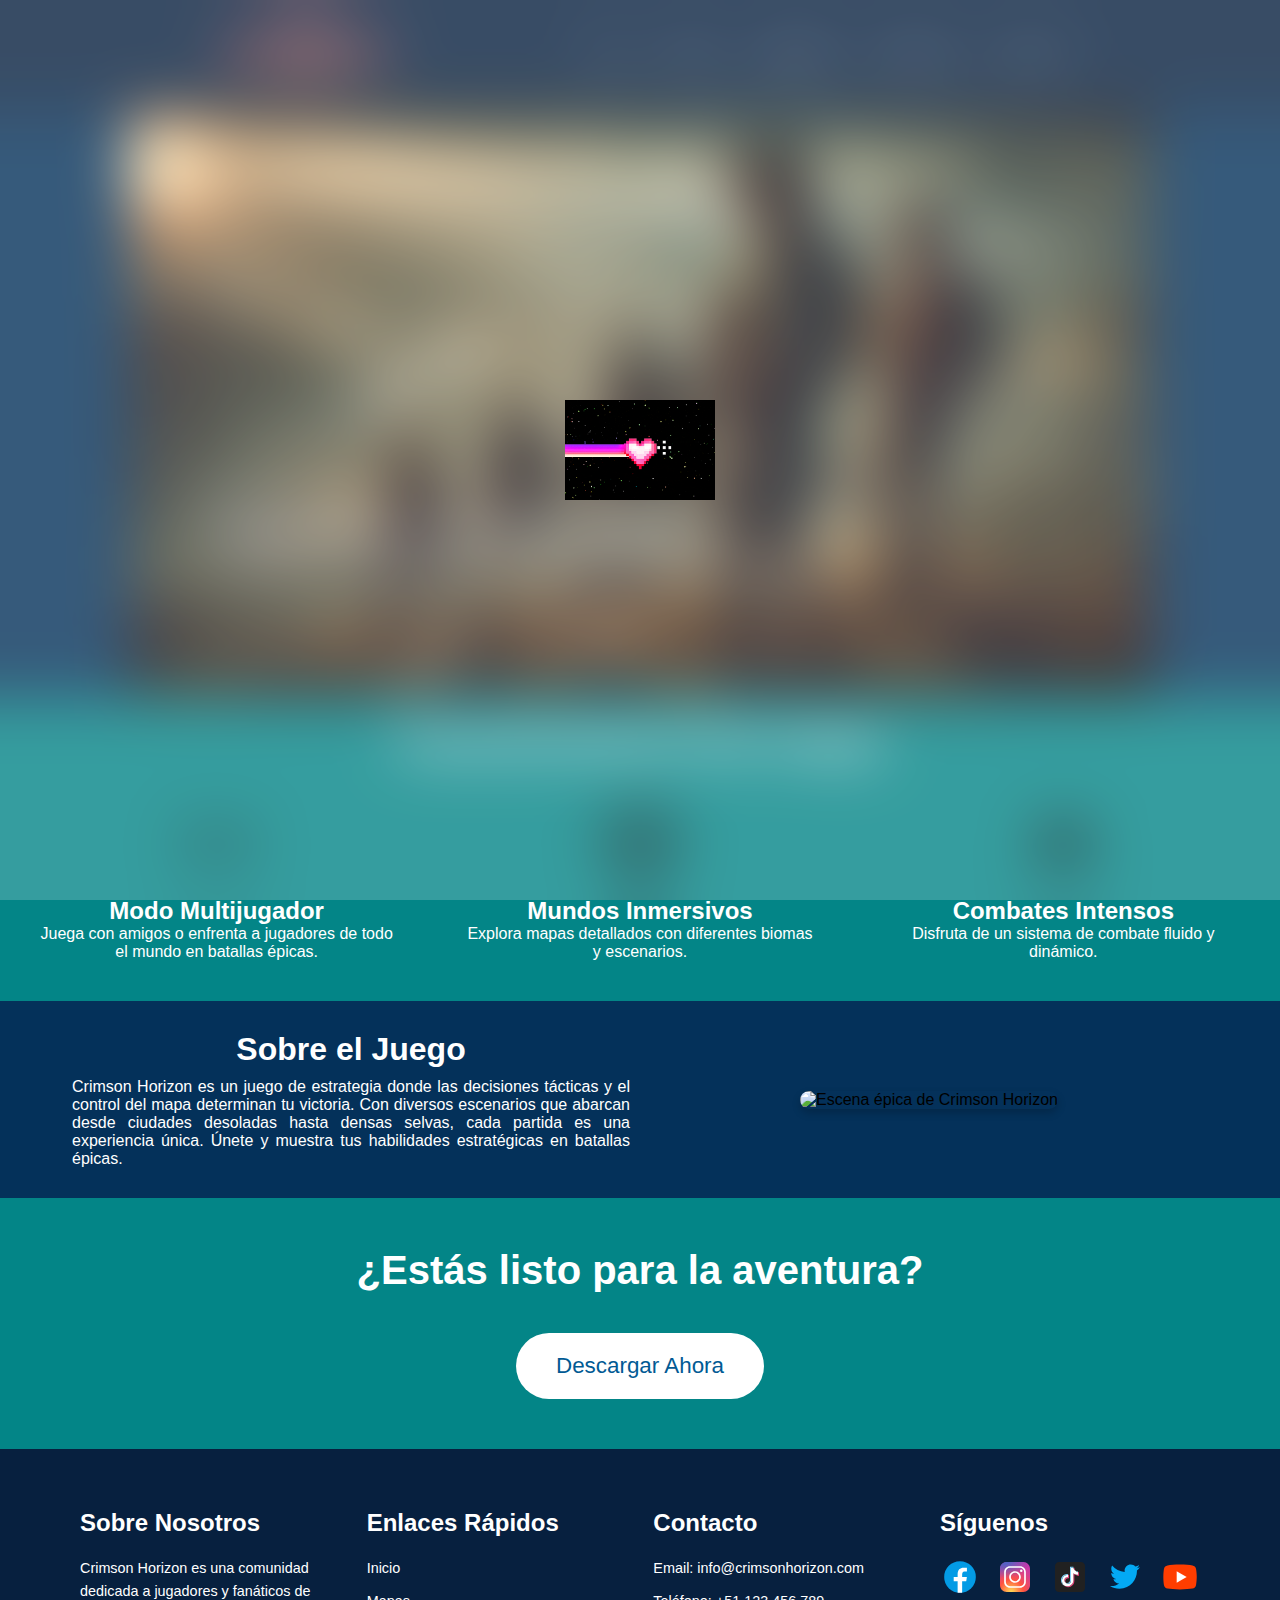
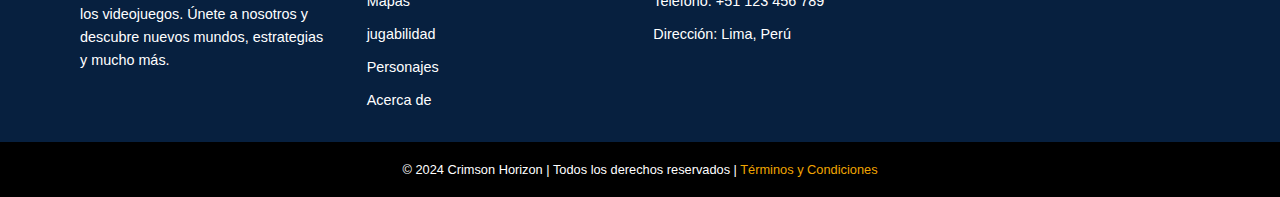
==== commit b4642c0d: "25/10/2024" ====
--- a/index.html
+++ b/index.html
@@ -17,7 +17,7 @@
     
     <!-- Header -->
     <header>
-        <a href="./index.html"><img src="./image/logos/Crimson-Horizon-logo.png" alt="Logo" width="200px"></a>
+        <a href="./index.html"><img src="./image/logos/logo (2).png" alt="Logo" width="200px" height="95px"></a>
         <nav>
             <div class="menu-icon" id="menu-icon">&#9776;</div>
             <ul id="nav-links">
@@ -30,45 +30,44 @@
         </nav>
     </header>
 
-
     <section class="carousel">
         <div class="carousel-inner">
-          <!-- Slide 1 -->
-          <div class="carousel-item active">
-            <img src="./image/fortnite-battle-royale-desktop-ty23oabol2bxs3zr.jpg" alt="Crimson Horizon Portada">
-            <div class="carousel-text">
-              <h2>Bienvenido a Crimson Horizon</h2>
-              <p>Un juego de estrategia donde el control del mapa determina la victoria.</p>
-            </div>
-          </div>
-          <!-- Slide 2 -->
-          <div class="carousel-item">
-            <img src="./image/1366_2000.jpeg" alt="Estrategia Total">
-            <div class="carousel-text">
-              <h2>La estrategia lo es todo</h2>
-              <p>Toma decisiones tácticas que te llevarán a la victoria.</p>
-            </div>
-          </div>
-          <!-- Slide 3 -->
-          <div class="carousel-item">
-            <img src="./image/free-fire.gif" alt="Exploración de Mapas">
-            <div class="carousel-text">
-              <h2>Explora diversos entornos</h2>
-              <p>Desde ciudades desoladas hasta selvas densas, cada partida es única.</p>
-            </div>
-          </div>
-          <!-- Slide 4 -->
-          <div class="carousel-item">
-            <img src="./image/bfb94e54c45afd24384db5ad32d71d15.gif" alt="Batallas Épicas">
-            <div class="carousel-text">
-              <h2>Lucha en batallas épicas</h2>
-              <p>Únete a la acción y muestra tus habilidades en combates masivos.</p>
-            </div>
-          </div>
-        </div>
-        <button class="prev" onclick="moveSlide(-1)">&#10094;</button>
-        <button class="next" onclick="moveSlide(1)">&#10095;</button>
-      </section>
+            <!-- Slide 1 -->
+            <div class="carousel-item active">
+                <img src="./image/jugabilidad/DALL·E 2024-10-25 22.21.24 - A cinematic introductory scene for the game 'Crimson Horizon' featuring a group of rugged, military-style characters standing on a hilltop, looking ou.webp" alt="Crimson Horizon Portada">
+                <div class="carousel-text">
+                    <h2>Bienvenido a Crimson Horizon</h2>
+                    <p>Un juego de estrategia donde el control del mapa determina la victoria.</p>
+                </div>
+            </div>
+            <!-- Slide 2 -->
+            <div class="carousel-item">
+                <img src="./image/jugabilidad/DALL·E 2024-10-25 22.22.40 - A strategic scene for the game 'Crimson Horizon,' emphasizing tactical decision-making. A group of players in rugged, military-style outfits with cowb.webp" alt="Estrategia Total">
+                <div class="carousel-text">
+                    <h2>La estrategia lo es todo</h2>
+                    <p>Toma decisiones tácticas que te llevarán a la victoria.</p>
+                </div>
+            </div>
+            <!-- Slide 3 -->
+            <div class="carousel-item">
+                <img src="./image/jugabilidad/DALL·E 2024-10-25 22.25.12 - A visually divided scene for the game 'Crimson Horizon,' showcasing three distinct biomes, each in a separate section. The left section displays a des.webp" alt="Exploración de Mapas">
+                <div class="carousel-text">
+                    <h2>Explora diversos entornos</h2>
+                    <p>Desde ciudades desoladas hasta selvas densas, cada partida es única.</p>
+                </div>
+            </div>
+            <!-- Slide 4 -->
+            <div class="carousel-item">
+                <img src="./image/jugabilidad/DALL·E 2024-10-25 22.27.35 - An intense battle scene for the game 'Crimson Horizon,' featuring a smaller group of players in combat across an open battlefield. The scene has fewer.webp" alt="Batallas Épicas">
+                <div class="carousel-text">
+                    <h2>Lucha en batallas épicas</h2>
+                    <p>Únete a la acción y muestra tus habilidades en combates masivos.</p>
+                </div>
+            </div>
+        </div>
+        <button class="carousel-btn prev" onclick="moveSlide(-1)">&#10094;</button>
+        <button class="carousel-btn next" onclick="moveSlide(1)">&#10095;</button>
+    </section>
     
 
 
@@ -129,9 +128,10 @@
             <p>Crimson Horizon es un juego de estrategia donde las decisiones tácticas y el control del mapa determinan tu victoria. Con diversos escenarios que abarcan desde ciudades desoladas hasta densas selvas, cada partida es una experiencia única. Únete y muestra tus habilidades estratégicas en batallas épicas.</p>
         </article>
         <article>
-            <img src="./image/12.jpg" alt="Imagen de Presentación" width="100%">
+            <img src="./image/12.jpg" alt="Escena épica de Crimson Horizon" width="100%">
         </article>
     </section>
+    
 
 
 <!-- Contador de Logros Mejorado -->
--- a/estilos/sass.css
+++ b/estilos/sass.css
@@ -120,16 +120,18 @@
 .cuerpoInicio {
   display: flex;
   flex-direction: column; /* Columna en móviles */
+  align-items: center; /* Centrar horizontalmente */
   margin: 30px 20px;
   gap: 20px;
 }
 .cuerpoInicio article {
-  width: 100%;
-  margin-bottom: 20px;
+  width: 80%; /* Ancho más pequeño para centrar */
+  text-align: center; /* Centrar el texto */
 }
 .cuerpoInicio article h2 {
-  font-size: 1.8rem; /* Ajustado para móviles */
-  color: white;
+  font-size: 2rem; /* Ajustar el tamaño del título */
+  color: white;
+  margin-bottom: 10px; /* Espacio debajo del título */
 }
 .cuerpoInicio article p {
   font-size: 1rem;
@@ -137,16 +139,22 @@
   text-align: justify;
 }
 .cuerpoInicio article img {
-  width: 100%;
+  width: 70%; /* Reducir el tamaño de la imagen */
   border-radius: 10px;
+  box-shadow: 0 4px 8px rgba(0, 0, 0, 0.2); /* Sombra suave */
+  transition: transform 0.3s; /* Efecto de transformación */
+}
+.cuerpoInicio article img:hover {
+  transform: scale(1.05); /* Efecto de zoom al pasar el mouse */
 }
 @media (min-width: 768px) {
   .cuerpoInicio {
     flex-direction: row; /* Filas en pantallas grandes */
-    justify-content: space-between;
+    justify-content: center; /* Centrar en pantallas grandes */
   }
   .cuerpoInicio article {
     width: 45%; /* Cada artículo toma el 45% del ancho */
+    text-align: center; /* Centrar el texto */
   }
 }
 
@@ -250,24 +258,29 @@
   font-size: 1.2rem;
 }
 
-button {
+.carousel-btn {
   position: absolute;
   top: 50%;
-  transform: translateY(-50%);
   background-color: rgba(0, 0, 0, 0.5);
   border: none;
   color: white;
   font-size: 2rem;
-  padding: 0.5rem;
+  padding: 0.5rem 1rem; /* Ajustar el padding para un mejor aspecto */
   cursor: pointer;
+  border-radius: 5px; /* Esquinas redondeadas */
+  transition: background-color 0.3s; /* Efecto de transición */
+}
+
+.carousel-btn:hover {
+  background-color: rgba(0, 0, 0, 0.8); /* Cambia el color al pasar el mouse */
 }
 
 .prev {
-  left: 10px;
+  left: 10px; /* Posición del botón anterior */
 }
 
 .next {
-  right: 10px;
+  right: 10px; /* Posición del botón siguiente */
 }
 
 @media screen and (max-width: 768px) {
@@ -403,7 +416,7 @@
 }
 .map-section .map-container p {
   font-size: 0.9em; /* Tamaño de texto ajustado */
-  color: #666;
+  color: #ffffff;
   padding: 0 10px; /* Padding horizontal */
 }
 .map-section .map-container:hover {
@@ -411,40 +424,40 @@
   box-shadow: 0 8px 20px rgba(0, 0, 0, 0.2); /* Sombra más intensa al hacer hover */
 }
 .map-section .ciudad-map {
-  background-color: #d1e7dd; /* Verde claro */
+  background-color: #038587; /* Verde claro */
 }
 .map-section .ciudad-map h2 {
-  color: #198754; /* Verde */
+  color: #ffffff; /* Verde */
 }
 .map-section .desert-map {
-  background-color: #fdf2e9; /* Beige claro */
+  background-color: #038587; /* Beige claro */
 }
 .map-section .desert-map h2 {
-  color: #c56a11; /* Naranja */
+  color: #ffffff; /* Naranja */
 }
 .map-section .snow-map {
-  background-color: #f8f9fa; /* Gris claro */
+  background-color: #038587; /* Gris claro */
 }
 .map-section .snow-map h2 {
-  color: #6c757d; /* Gris */
+  color: #ffffff; /* Gris */
 }
 .map-section .plain-map {
-  background-color: #e2eafc; /* Azul claro */
+  background-color: #038587; /* Azul claro */
 }
 .map-section .plain-map h2 {
-  color: #0d6efd; /* Azul */
+  color: #ffffff; /* Azul */
 }
 .map-section .jungle-map {
-  background-color: #e9f7df; /* Verde claro */
+  background-color: #038587; /* Verde claro */
 }
 .map-section .jungle-map h2 {
-  color: #28a745; /* Verde oscuro */
+  color: #ffffff; /* Verde oscuro */
 }
 .map-section .multibiome-map {
-  background-color: #ffe5e9; /* Rosa claro */
+  background-color: #038587; /* Rosa claro */
 }
 .map-section .multibiome-map h2 {
-  color: #d63384; /* Rosa fuerte */
+  color: #ffffff; /* Rosa fuerte */
 }
 
 /* Responsividad adicional */
@@ -487,55 +500,161 @@
     padding: 25px; /* Más padding para cartas grandes */
   }
 }
-/* Estilos para la sección "Cómo se Juega" */
-.CUERPO {
-  background-color: #f9f9f9; /* Color de fondo suave */
-  padding: 20px; /* Espaciado interior */
-  border-radius: 10px; /* Bordes redondeados */
-  margin: 20px auto; /* Centrado horizontal */
-  max-width: 800px; /* Ancho máximo para la sección */
-  box-shadow: 0 4px 10px rgba(0, 0, 0, 0.1); /* Sombra para profundidad */
-}
-
-/* Estilos para los encabezados */
-.CUERPO h2 {
-  font-size: 24px; /* Tamaño de fuente grande para encabezados */
-  color: #333; /* Color del texto */
-  margin-top: 20px; /* Espaciado superior */
-  margin-bottom: 10px; /* Espaciado inferior */
-  border-bottom: 2px solid #ffd441; /* Línea inferior decorativa */
-  padding-bottom: 5px; /* Espaciado inferior para la línea */
-}
-
-/* Estilos para los párrafos */
-.CUERPO p {
-  font-size: 16px; /* Tamaño de fuente para párrafos */
-  line-height: 1.6; /* Altura de línea para mejor legibilidad */
-  color: #555; /* Color del texto */
-  margin-bottom: 15px; /* Espaciado inferior */
-}
-
-/* Estilos para listas */
-.CUERPO ul {
-  list-style-type: disc; /* Tipo de viñeta */
-  padding-left: 20px; /* Espaciado izquierdo */
-}
-
-.CUERPO li {
-  margin-bottom: 10px; /* Espaciado entre los elementos de la lista */
-}
-
-/* Estilos para texto destacado */
-.CUERPO strong {
-  color: #ff5733; /* Color destacado para texto */
-}
-
-.imagen-jugabilidad {
-  width: 100%; /* Ajusta el ancho de la imagen al 100% del contenedor */
+.jugabilidad {
+  margin: 40px auto;
+  color: white;
+  display: flex;
+  justify-content: center; /* Centra el contenido */
+  padding: 20px;
+  background-color: #038587; /* Fondo oscuro para resaltar el contenido */
+  border-radius: 8px; /* Esquinas redondeadas */
+  max-width: 1200px; /* Ancho máximo para la sección */
+}
+
+.jugabilidad article {
+  width: 100%;
+}
+
+.jugabilidad h2 {
+  font-size: 2.5rem;
+  text-align: center; /* Centra título */
+  margin-bottom: 20px;
+}
+
+.pasos {
+  display: flex;
+  flex-direction: column;
+  gap: 30px; /* Espacio entre cada paso */
+}
+
+.paso {
+  display: flex;
+  align-items: center; /* Alinea el texto y la imagen verticalmente */
+  background-color: #015a94; /* Fondo gris para cada paso */
+  border-radius: 5px; /* Esquinas redondeadas */
+  padding: 15px; /* Espacio interno */
+  transition: transform 0.3s; /* Transición suave */
+}
+
+.paso:hover {
+  transform: scale(1.02); /* Efecto de zoom al pasar el mouse */
+}
+
+/* Estilos para la imagen */
+.paso img {
+  width: 250px; /* Ancho de la imagen */
   height: auto; /* Mantiene la proporción de la imagen */
-  margin: 20px 0; /* Espaciado superior e inferior */
-  border-radius: 5px; /* Bordes redondeados */
-  box-shadow: 0 2px 8px rgba(0, 0, 0, 0.2); /* Sombra para darle profundidad */
+  margin-right: 20px; /* Espacio entre la imagen y el texto */
+  border-radius: 5px; /* Esquinas redondeadas */
+}
+
+/* Estilo para el texto */
+.texto-paso {
+  flex-grow: 1; /* Permite que el texto ocupe el espacio restante */
+  text-align: left; /* Alinea el texto a la izquierda */
+}
+
+/* Tamaños de fuente para el título y el párrafo */
+.paso h3 {
+  font-size: 2rem; /* Aumentar el tamaño del título */
+  margin: 0 0 10px 0; /* Margen debajo del título */
+}
+
+.paso p {
+  font-size: 1.2rem; /* Aumentar el tamaño del texto */
+  text-align: justify;
+}
+
+/* Media Queries para Responsividad */
+@media (max-width: 768px) {
+  .paso {
+    flex-direction: column; /* Cambia a columna en pantallas pequeñas */
+    align-items: center; /* Centra la imagen y el texto */
+  }
+  .paso img {
+    margin-right: 0; /* Elimina el margen derecho */
+    margin-bottom: 15px; /* Añade margen inferior */
+    width: 100%; /* Asegura que la imagen ocupe el 100% de su contenedor */
+    max-width: 300px; /* Ancho máximo para la imagen */
+  }
+  .texto-paso {
+    text-align: center; /* Centra el texto en pantallas pequeñas */
+  }
+  .paso h3 {
+    font-size: 1.5rem; /* Tamaño del título más pequeño en móviles */
+  }
+  .paso p {
+    font-size: 1rem; /* Tamaño del texto más pequeño en móviles */
+  }
+}
+.niveles-rangos {
+  margin: 40px auto;
+  color: white;
+  max-width: 600px;
+  text-align: center; /* Centra el texto */
+}
+
+.titulo-niveles {
+  font-size: 2.5rem;
+  margin-bottom: 20px;
+}
+
+.nivel-container {
+  margin: 20px 0;
+}
+
+.nivel {
+  background-color: #555; /* Color de fondo de la barra */
+  border-radius: 5px;
+  height: 30px; /* Altura de la barra */
+  position: relative;
+}
+
+.barra {
+  background-color: #038587; /* Color de la barra */
+  height: 100%;
+  border-radius: 5px;
+}
+
+.nivel-info {
+  margin-top: 10px;
+  font-size: 1.2rem;
+}
+
+.texto-nivel, .texto-rango {
+  display: block; /* Asegura que cada texto esté en su propia línea */
+}
+
+.rango-imagen {
+  margin: 20px 0; /* Espacio alrededor de la imagen */
+}
+
+.imagen-rango {
+  width: 100%; /* Imagen ocupará todo el ancho del contenedor */
+  max-width: 300px; /* Ancho máximo para la imagen */
+  border-radius: 5px; /* Esquinas redondeadas */
+}
+
+.botones-nivel {
+  margin-top: 20px; /* Espacio superior para los botones */
+  display: flex; /* Utiliza flexbox para alinear los botones */
+  justify-content: center; /* Centra los botones */
+}
+
+.btn-subir-nivel, .btn-bajar-nivel {
+  padding: 10px 20px;
+  background-color: #038587;
+  border: none;
+  border-radius: 5px;
+  color: white;
+  font-size: 1rem;
+  cursor: pointer;
+  transition: background-color 0.3s;
+  margin: 5px; /* Espacio alrededor de los botones */
+}
+
+.btn-subir-nivel:hover, .btn-bajar-nivel:hover {
+  background-color: #015a94; /* Color al pasar el mouse */
 }
 
 * {
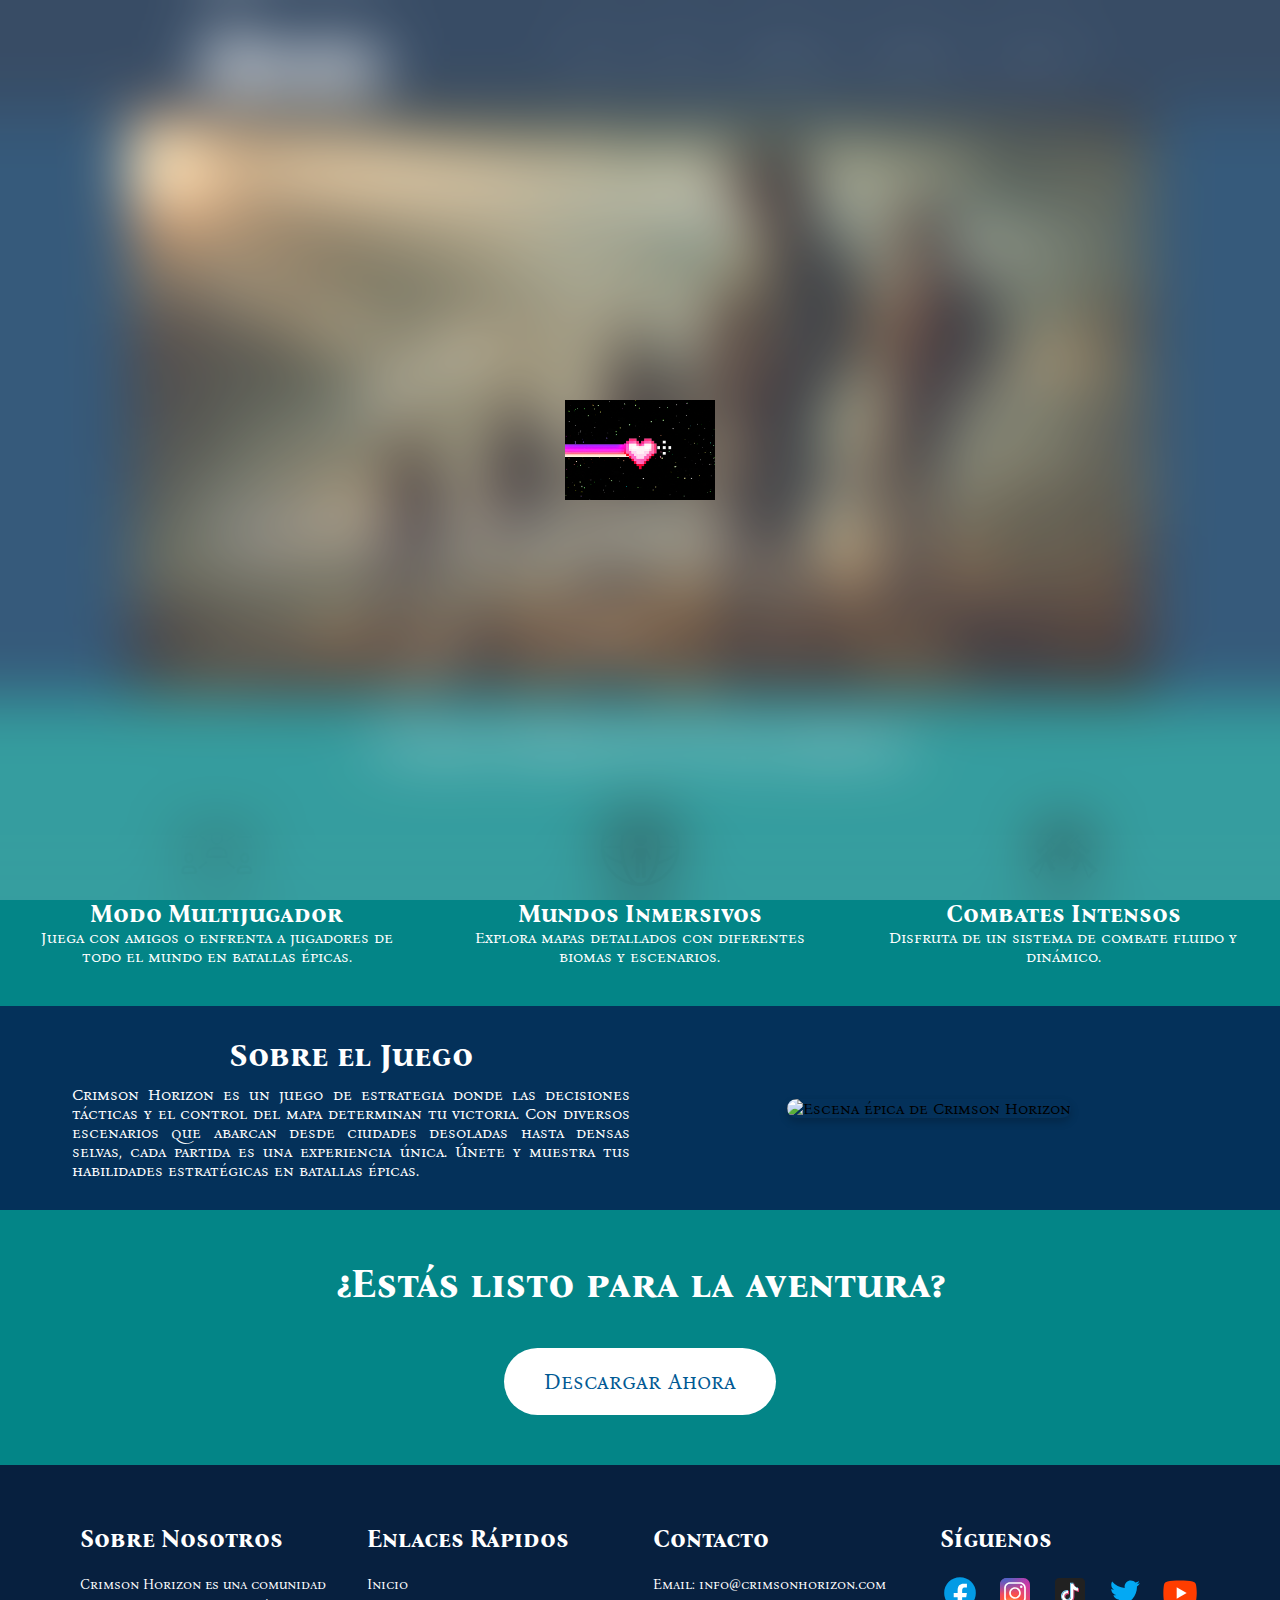
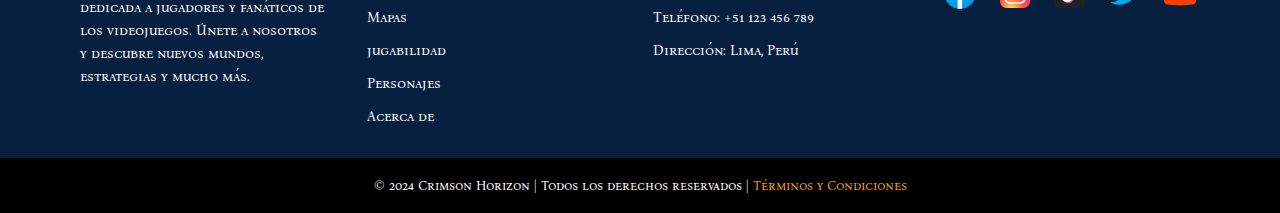
==== commit 8088ed4b: "11/11/2024/" ====
--- a/index.html
+++ b/index.html
@@ -6,6 +6,9 @@
     <title>Crimson Horizon</title>
     <link rel="stylesheet" href="./estilos/sass.css">
     <link rel="icon" href="image/iconos/Crimson-Horizon.png" type="image/png">
+    <link rel="preconnect" href="https://fonts.googleapis.com">
+    <link rel="preconnect" href="https://fonts.gstatic.com" crossorigin>
+    <link href="https://fonts.googleapis.com/css2?family=Bona+Nova+SC:ital,wght@0,400;0,700;1,400&display=swap" rel="stylesheet">
 </head>
 
 <body>
@@ -17,7 +20,7 @@
     
     <!-- Header -->
     <header>
-        <a href="./index.html"><img src="./image/logos/logo (2).png" alt="Logo" width="200px" height="95px"></a>
+        <a href="./index.html"><img src="./image/logos/Crimson-Horizon-logo.png" alt="Logo" width="200px" height="95px"></a>
         <nav>
             <div class="menu-icon" id="menu-icon">&#9776;</div>
             <ul id="nav-links">
--- a/estilos/sass.css
+++ b/estilos/sass.css
@@ -382,8 +382,43 @@
   border-radius: 0 0 10px 10px; /* Bordes redondeados en la parte inferior */
 }
 
-.logoRangos {
-  width: 200px;
+.imagen-container {
+  display: grid;
+  grid-template-columns: repeat(19, 5%);
+  grid-template-rows: repeat(9, 1fr);
+  margin: 1px;
+  gap: 1px;
+  padding: 1px;
+  justify-content: center;
+}
+
+.imagen-item {
+  overflow: hidden;
+  width: 100%;
+  height: 100%;
+  border-radius: 10px;
+  display: flex;
+}
+
+.imagen-item img {
+  width: 100%;
+  height: 100%;
+}
+
+/* Posiciones personalizadas para cada imagen */
+.Imagen1 {
+  grid-column: 1/8;
+  grid-row: 1/5;
+}
+
+.Imagen2 {
+  grid-column: 8/14;
+  grid-row: 1/5;
+}
+
+.Imagen3 {
+  grid-column: 14/20;
+  grid-row: 1/5;
 }
 
 .map-section {
@@ -666,7 +701,7 @@
 body {
   margin: 0;
   padding: 0;
-  font-family: Arial, Helvetica, sans-serif;
+  font-family: "Bona Nova SC", serif;
 }
 
 body {
@@ -678,7 +713,6 @@
 }
 
 h1 {
-  font-family: "Montserrat", sans-serif; /* Fuente moderna y estilizada */
   font-size: 3.5rem; /* Tamaño grande para escritorio */
   font-weight: 700; /* Negrita para mayor impacto */
   color: #ffffff; /* Color principal llamativo */
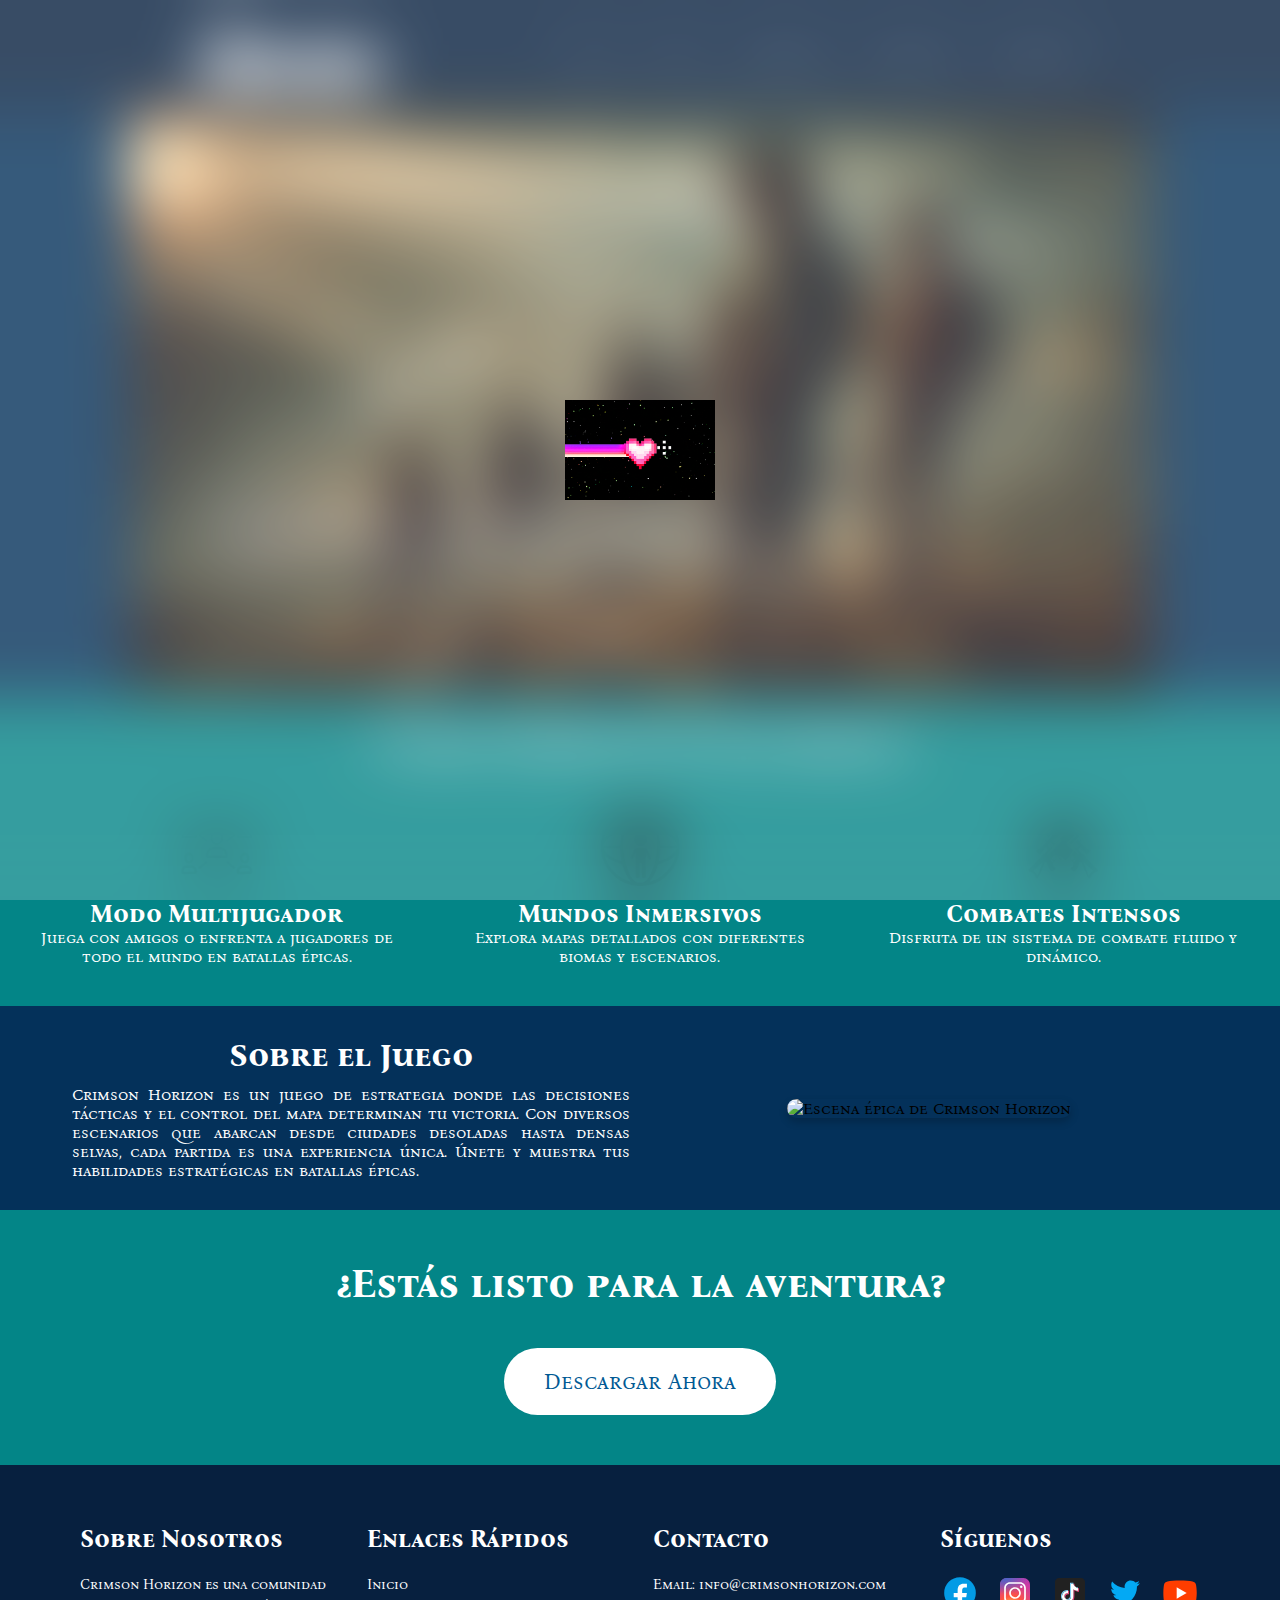
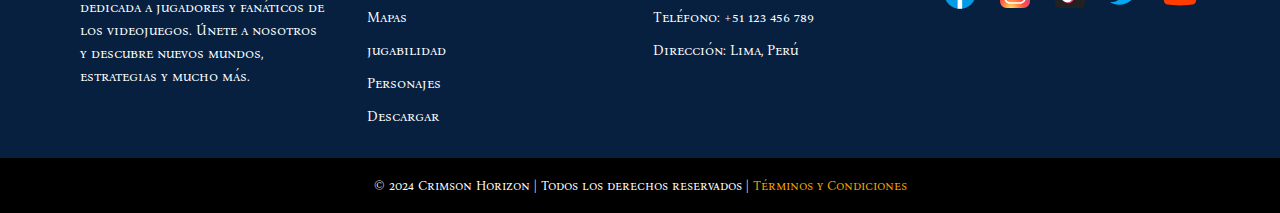
==== commit c4dc00e7: "11/11/2024" ====
--- a/index.html
+++ b/index.html
@@ -28,7 +28,7 @@
                 <li><a href="./data/mapas.html">Mapas</a></li>
                 <li><a href="./data/jugabilidad.html">jugabilidad</a></li>
                 <li><a href="./data/personajes.html">Personajes</a></li>
-                <li><a href="./data/acercaDe.html">Acerca de</a></li>
+                <li><a href="./data/acercaDe.html">Descargar</a></li>
             </ul>
         </nav>
     </header>
@@ -181,7 +181,7 @@
                     <li><a href="./data/mapas.html">Mapas</a></li>
                     <li><a href="./data/jugabilidad.html">jugabilidad</a></li>
                     <li><a href="./data/personajes.html">Personajes</a></li>
-                    <li><a href="./data/acercaDe.html">Acerca de</a></li>
+                    <li><a href="./data/acercaDe.html">Descargar</a></li>
                 </ul>
             </div>
 
--- a/estilos/sass.css
+++ b/estilos/sass.css
@@ -421,6 +421,180 @@
   grid-row: 1/5;
 }
 
+.download-section {
+  text-align: center;
+  padding: 20px;
+  border-radius: 8px;
+}
+
+h2 {
+  color: #ffffff;
+}
+
+.download-button {
+  display: inline-block;
+  padding: 12px 24px;
+  font-size: 18px;
+  color: #fff;
+  background-color: #038587;
+  border: none;
+  border-radius: 4px;
+  text-decoration: none;
+  cursor: pointer;
+  transition: background-color 0.3s;
+}
+
+.download-button:hover {
+  background-color: #015a94;
+}
+
+.compatible-text {
+  margin-top: 15px;
+  font-size: 16px;
+  color: white;
+}
+
+.compatible-devices img {
+  width: 40px;
+  margin: 0 10px;
+  vertical-align: middle;
+}
+
+/* Estilo general de la tabla */
+.system-requirements {
+  margin-top: 20px;
+  text-align: center;
+}
+
+.system-requirements h3 {
+  font-size: 18px;
+  color: white;
+}
+
+.system-requirements table {
+  width: 100%;
+  max-width: 100%;
+  margin: 10px auto;
+  border-collapse: collapse;
+}
+
+/* Estilos de las celdas */
+.system-requirements th, .system-requirements td {
+  padding: 10px;
+  border: 1px solid #ddd;
+  text-align: center;
+  font-size: 14px;
+  word-wrap: break-word; /* Asegura que las palabras largas se rompan correctamente */
+}
+
+.system-requirements th {
+  font-weight: bold;
+  background-color: #038587;
+  color: #ffffff;
+}
+
+.system-requirements tr {
+  background-color: #015a94;
+  color: #ffffff;
+}
+
+/* Hacer la tabla responsiva con barra de desplazamiento */
+@media (max-width: 768px) {
+  .system-requirements table {
+    display: block;
+    overflow-x: auto;
+    white-space: nowrap;
+  }
+  .system-requirements th, .system-requirements td {
+    padding: 8px;
+    font-size: 12px; /* Reducir tamaño de fuente en pantallas pequeñas */
+  }
+  .system-requirements th {
+    font-size: 14px;
+  }
+  .system-requirements tr {
+    font-size: 12px; /* Reducir tamaño de fuente de las filas */
+  }
+}
+/* Estilo adicional para pantallas muy pequeñas (320px o menos) */
+@media (max-width: 320px) {
+  .system-requirements table {
+    display: block;
+    overflow-x: auto;
+    white-space: nowrap;
+  }
+  /* Ajuste dinámico de tamaño de la fuente para pantallas pequeñas */
+  .system-requirements th, .system-requirements td {
+    padding: 4px; /* Reducir el padding para que quepa más contenido */
+    font-size: 8px; /* Ajustar tamaño de fuente a un tamaño más pequeño */
+  }
+  .system-requirements th {
+    font-size: 10px; /* Título con un tamaño ligeramente mayor */
+  }
+  .system-requirements tr {
+    font-size: 8px; /* Reducir tamaño de fuente de las filas */
+  }
+  /* Evitar que los textos se salgan de las celdas */
+  .system-requirements td {
+    font-size: 8px; /* Ajustar tamaño de fuente para celdas pequeñas */
+    overflow: hidden;
+    text-overflow: ellipsis; /* Añadir puntos suspensivos si el texto es largo */
+    white-space: nowrap; /* Evitar que las palabras largas se desborden */
+  }
+}
+.testimonials {
+  max-width: 800px;
+  margin: 20px auto;
+  padding: 20px;
+  border-radius: 8px;
+  text-align: left;
+}
+
+.testimonials h3 {
+  font-size: 24px;
+  color: #ffffff;
+  text-align: center;
+  margin-bottom: 20px;
+  font-weight: bold;
+}
+
+.testimonials blockquote {
+  font-size: 16px;
+  color: #ffffff;
+  margin: 15px 0;
+  padding: 10px 20px;
+  border-left: 4px solid #038587;
+  border-radius: 4px;
+  position: relative;
+  line-height: 1.6;
+}
+
+.testimonials blockquote:before {
+  content: "“";
+  font-size: 30px;
+  color: #038587;
+  position: absolute;
+  top: -10px;
+  left: 10px;
+}
+
+.testimonials blockquote:after {
+  content: "”";
+  font-size: 30px;
+  color: #038587;
+  position: absolute;
+  bottom: -10px;
+  right: 10px;
+}
+
+.testimonials strong {
+  display: block;
+  text-align: right;
+  margin-top: 10px;
+  font-size: 14px;
+  color: #ffffff;
+}
+
 .map-section {
   display: grid;
   grid-template-columns: repeat(auto-fit, minmax(300px, 1fr)); /* Mínimo de 300px por carta en pantallas más pequeñas */
@@ -690,6 +864,75 @@
 
 .btn-subir-nivel:hover, .btn-bajar-nivel:hover {
   background-color: #015a94; /* Color al pasar el mouse */
+}
+
+.imagen-container {
+  display: grid;
+  grid-template-columns: repeat(9, 10%);
+  grid-template-rows: repeat(20, auto);
+  margin: 1px;
+  gap: 1px;
+  padding: 1px;
+  justify-content: center;
+}
+
+.imagen-item {
+  overflow: hidden;
+  width: 100%;
+  height: 100%;
+  border-radius: 10px;
+  display: flex;
+}
+
+.imagen-item img {
+  width: 100%;
+  height: 100%;
+}
+
+/* Posiciones personalizadas para cada imagen */
+.Imagen1 {
+  grid-column: 1/5;
+  grid-row: 1/5;
+}
+
+.Imagen2 {
+  grid-column: 5/10;
+  grid-row: 1/5;
+}
+
+.Imagen3 {
+  grid-column: 1/5;
+  grid-row: 5/7;
+}
+
+.Imagen4 {
+  grid-column: 5/10;
+  grid-row: 5/7;
+}
+
+.Imagen5 {
+  grid-column: 1/6;
+  grid-row: 7/9;
+}
+
+.Imagen6 {
+  grid-column: 6/10;
+  grid-row: 7/9;
+}
+
+.Imagen7 {
+  grid-column: 1/4;
+  grid-row: 9/15;
+}
+
+.Imagen8 {
+  grid-column: 4/7;
+  grid-row: 9/15;
+}
+
+.Imagen9 {
+  grid-column: 7/10;
+  grid-row: 9/15;
 }
 
 * {
